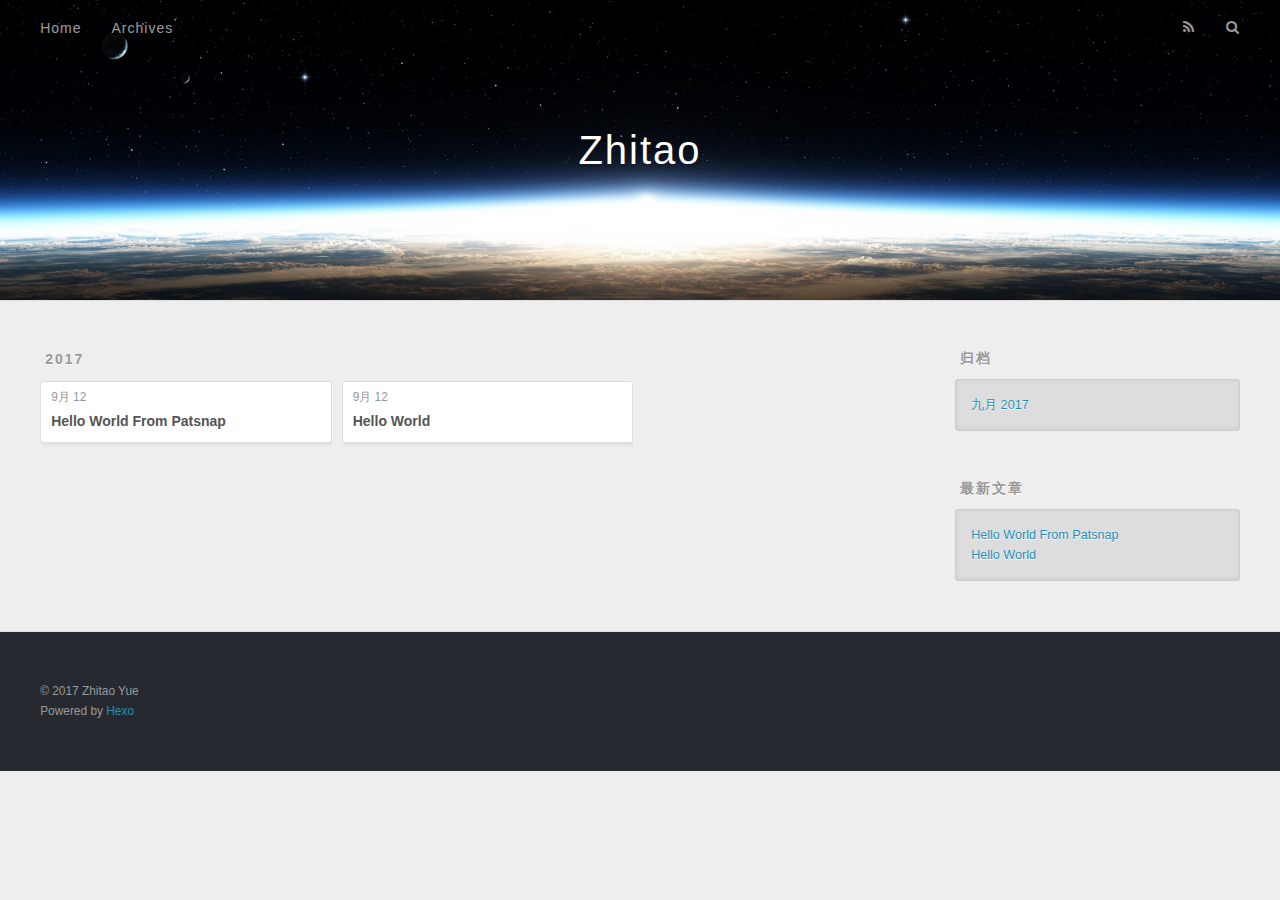
==== archives/index.html @ f69143ec "Site updated: 2017-09-12 13:44:12" ====
<!DOCTYPE html>
<html>
<head>
  <meta charset="utf-8">
  
  <title>归档 | Zhitao</title>
  <meta name="viewport" content="width=device-width, initial-scale=1, maximum-scale=1">
  <meta property="og:type" content="website">
<meta property="og:title" content="Zhitao">
<meta property="og:url" content="http://zhitao.science/archives/index.html">
<meta property="og:site_name" content="Zhitao">
<meta property="og:locale" content="zh-CN">
<meta name="twitter:card" content="summary">
<meta name="twitter:title" content="Zhitao">
  
    <link rel="alternate" href="/atom.xml" title="Zhitao" type="application/atom+xml">
  
  
    <link rel="icon" href="/favicon.png">
  
  
    <link href="//fonts.googleapis.com/css?family=Source+Code+Pro" rel="stylesheet" type="text/css">
  
  <link rel="stylesheet" href="/css/style.css">
  

</head>

<body>
  <div id="container">
    <div id="wrap">
      <header id="header">
  <div id="banner"></div>
  <div id="header-outer" class="outer">
    <div id="header-title" class="inner">
      <h1 id="logo-wrap">
        <a href="/" id="logo">Zhitao</a>
      </h1>
      
    </div>
    <div id="header-inner" class="inner">
      <nav id="main-nav">
        <a id="main-nav-toggle" class="nav-icon"></a>
        
          <a class="main-nav-link" href="/">Home</a>
        
          <a class="main-nav-link" href="/archives">Archives</a>
        
      </nav>
      <nav id="sub-nav">
        
          <a id="nav-rss-link" class="nav-icon" href="/atom.xml" title="RSS Feed"></a>
        
        <a id="nav-search-btn" class="nav-icon" title="搜索"></a>
      </nav>
      <div id="search-form-wrap">
        <form action="//google.com/search" method="get" accept-charset="UTF-8" class="search-form"><input type="search" name="q" class="search-form-input" placeholder="Search"><button type="submit" class="search-form-submit">&#xF002;</button><input type="hidden" name="sitesearch" value="http://zhitao.science"></form>
      </div>
    </div>
  </div>
</header>
      <div class="outer">
        <section id="main">
  
  
    
    
      
      
      <section class="archives-wrap">
        <div class="archive-year-wrap">
          <a href="/archives/2017" class="archive-year">2017</a>
        </div>
        <div class="archives">
    
    <article class="archive-article archive-type-post">
  <div class="archive-article-inner">
    <header class="archive-article-header">
      <a href="/2017/09/12/Hello-World-From-Patsnap/" class="archive-article-date">
  <time datetime="2017-09-12T05:17:01.000Z" itemprop="datePublished">9月 12</time>
</a>
      
  
    <h1 itemprop="name">
      <a class="archive-article-title" href="/2017/09/12/Hello-World-From-Patsnap/">Hello World From Patsnap</a>
    </h1>
  

    </header>
  </div>
</article>
  
    
    
    <article class="archive-article archive-type-post">
  <div class="archive-article-inner">
    <header class="archive-article-header">
      <a href="/2017/09/12/hello-world/" class="archive-article-date">
  <time datetime="2017-09-12T05:11:35.000Z" itemprop="datePublished">9月 12</time>
</a>
      
  
    <h1 itemprop="name">
      <a class="archive-article-title" href="/2017/09/12/hello-world/">Hello World</a>
    </h1>
  

    </header>
  </div>
</article>
  
  
    </div></section>
  

</section>
        
          <aside id="sidebar">
  
    

  
    

  
    
  
    
  <div class="widget-wrap">
    <h3 class="widget-title">归档</h3>
    <div class="widget">
      <ul class="archive-list"><li class="archive-list-item"><a class="archive-list-link" href="/archives/2017/09/">九月 2017</a></li></ul>
    </div>
  </div>


  
    
  <div class="widget-wrap">
    <h3 class="widget-title">最新文章</h3>
    <div class="widget">
      <ul>
        
          <li>
            <a href="/2017/09/12/Hello-World-From-Patsnap/">Hello World From Patsnap</a>
          </li>
        
          <li>
            <a href="/2017/09/12/hello-world/">Hello World</a>
          </li>
        
      </ul>
    </div>
  </div>

  
</aside>
        
      </div>
      <footer id="footer">
  
  <div class="outer">
    <div id="footer-info" class="inner">
      &copy; 2017 Zhitao Yue<br>
      Powered by <a href="http://hexo.io/" target="_blank">Hexo</a>
    </div>
  </div>
</footer>
    </div>
    <nav id="mobile-nav">
  
    <a href="/" class="mobile-nav-link">Home</a>
  
    <a href="/archives" class="mobile-nav-link">Archives</a>
  
</nav>
    

<script src="//ajax.googleapis.com/ajax/libs/jquery/2.0.3/jquery.min.js"></script>


  <link rel="stylesheet" href="/fancybox/jquery.fancybox.css">
  <script src="/fancybox/jquery.fancybox.pack.js"></script>


<script src="/js/script.js"></script>

  </div>
</body>
</html>
---- css/style.css ----
body {
  width: 100%;
}
body:before,
body:after {
  content: "";
  display: table;
}
body:after {
  clear: both;
}
html,
body,
div,
span,
applet,
object,
iframe,
h1,
h2,
h3,
h4,
h5,
h6,
p,
blockquote,
pre,
a,
abbr,
acronym,
address,
big,
cite,
code,
del,
dfn,
em,
img,
ins,
kbd,
q,
s,
samp,
small,
strike,
strong,
sub,
sup,
tt,
var,
dl,
dt,
dd,
ol,
ul,
li,
fieldset,
form,
label,
legend,
table,
caption,
tbody,
tfoot,
thead,
tr,
th,
td {
  margin: 0;
  padding: 0;
  border: 0;
  outline: 0;
  font-weight: inherit;
  font-style: inherit;
  font-family: inherit;
  font-size: 100%;
  vertical-align: baseline;
}
body {
  line-height: 1;
  color: #000;
  background: #fff;
}
ol,
ul {
  list-style: none;
}
table {
  border-collapse: separate;
  border-spacing: 0;
  vertical-align: middle;
}
caption,
th,
td {
  text-align: left;
  font-weight: normal;
  vertical-align: middle;
}
a img {
  border: none;
}
input,
button {
  margin: 0;
  padding: 0;
}
input::-moz-focus-inner,
button::-moz-focus-inner {
  border: 0;
  padding: 0;
}
@font-face {
  font-family: FontAwesome;
  font-style: normal;
  font-weight: normal;
  src: url("fonts/fontawesome-webfont.eot?v=#4.0.3");
  src: url("fonts/fontawesome-webfont.eot?#iefix&v=#4.0.3") format("embedded-opentype"), url("fonts/fontawesome-webfont.woff?v=#4.0.3") format("woff"), url("fonts/fontawesome-webfont.ttf?v=#4.0.3") format("truetype"), url("fonts/fontawesome-webfont.svg#fontawesomeregular?v=#4.0.3") format("svg");
}
html,
body,
#container {
  height: 100%;
}
body {
  background: #eee;
  font: 14px "Helvetica Neue", Helvetica, Arial, sans-serif;
  -webkit-text-size-adjust: 100%;
}
.outer {
  max-width: 1220px;
  margin: 0 auto;
  padding: 0 20px;
}
.outer:before,
.outer:after {
  content: "";
  display: table;
}
.outer:after {
  clear: both;
}
.inner {
  display: inline;
  float: left;
  width: 98.33333333333333%;
  margin: 0 0.833333333333333%;
}
.left,
.alignleft {
  float: left;
}
.right,
.alignright {
  float: right;
}
.clear {
  clear: both;
}
#container {
  position: relative;
}
.mobile-nav-on {
  overflow: hidden;
}
#wrap {
  height: 100%;
  width: 100%;
  position: absolute;
  top: 0;
  left: 0;
  -webkit-transition: 0.2s ease-out;
  -moz-transition: 0.2s ease-out;
  -ms-transition: 0.2s ease-out;
  transition: 0.2s ease-out;
  z-index: 1;
  background: #eee;
}
.mobile-nav-on #wrap {
  left: 280px;
}
@media screen and (min-width: 768px) {
  #main {
    display: inline;
    float: left;
    width: 73.33333333333333%;
    margin: 0 0.833333333333333%;
  }
}
.article-date,
.article-category-link,
.archive-year,
.widget-title {
  text-decoration: none;
  text-transform: uppercase;
  letter-spacing: 2px;
  color: #999;
  margin-bottom: 1em;
  margin-left: 5px;
  line-height: 1em;
  text-shadow: 0 1px #fff;
  font-weight: bold;
}
.article-inner,
.archive-article-inner {
  background: #fff;
  -webkit-box-shadow: 1px 2px 3px #ddd;
  box-shadow: 1px 2px 3px #ddd;
  border: 1px solid #ddd;
  border-radius: 3px;
}
.article-entry h1,
.widget h1 {
  font-size: 2em;
}
.article-entry h2,
.widget h2 {
  font-size: 1.5em;
}
.article-entry h3,
.widget h3 {
  font-size: 1.3em;
}
.article-entry h4,
.widget h4 {
  font-size: 1.2em;
}
.article-entry h5,
.widget h5 {
  font-size: 1em;
}
.article-entry h6,
.widget h6 {
  font-size: 1em;
  color: #999;
}
.article-entry hr,
.widget hr {
  border: 1px dashed #ddd;
}
.article-entry strong,
.widget strong {
  font-weight: bold;
}
.article-entry em,
.widget em,
.article-entry cite,
.widget cite {
  font-style: italic;
}
.article-entry sup,
.widget sup,
.article-entry sub,
.widget sub {
  font-size: 0.75em;
  line-height: 0;
  position: relative;
  vertical-align: baseline;
}
.article-entry sup,
.widget sup {
  top: -0.5em;
}
.article-entry sub,
.widget sub {
  bottom: -0.2em;
}
.article-entry small,
.widget small {
  font-size: 0.85em;
}
.article-entry acronym,
.widget acronym,
.article-entry abbr,
.widget abbr {
  border-bottom: 1px dotted;
}
.article-entry ul,
.widget ul,
.article-entry ol,
.widget ol,
.article-entry dl,
.widget dl {
  margin: 0 20px;
  line-height: 1.6em;
}
.article-entry ul ul,
.widget ul ul,
.article-entry ol ul,
.widget ol ul,
.article-entry ul ol,
.widget ul ol,
.article-entry ol ol,
.widget ol ol {
  margin-top: 0;
  margin-bottom: 0;
}
.article-entry ul,
.widget ul {
  list-style: disc;
}
.article-entry ol,
.widget ol {
  list-style: decimal;
}
.article-entry dt,
.widget dt {
  font-weight: bold;
}
#header {
  height: 300px;
  position: relative;
  border-bottom: 1px solid #ddd;
}
#header:before,
#header:after {
  content: "";
  position: absolute;
  left: 0;
  right: 0;
  height: 40px;
}
#header:before {
  top: 0;
  background: -webkit-linear-gradient(rgba(0,0,0,0.2), transparent);
  background: -moz-linear-gradient(rgba(0,0,0,0.2), transparent);
  background: -ms-linear-gradient(rgba(0,0,0,0.2), transparent);
  background: linear-gradient(rgba(0,0,0,0.2), transparent);
}
#header:after {
  bottom: 0;
  background: -webkit-linear-gradient(transparent, rgba(0,0,0,0.2));
  background: -moz-linear-gradient(transparent, rgba(0,0,0,0.2));
  background: -ms-linear-gradient(transparent, rgba(0,0,0,0.2));
  background: linear-gradient(transparent, rgba(0,0,0,0.2));
}
#header-outer {
  height: 100%;
  position: relative;
}
#header-inner {
  position: relative;
  overflow: hidden;
}
#banner {
  position: absolute;
  top: 0;
  left: 0;
  width: 100%;
  height: 100%;
  background: url("images/banner.jpg") center #000;
  -webkit-background-size: cover;
  -moz-background-size: cover;
  background-size: cover;
  z-index: -1;
}
#header-title {
  text-align: center;
  height: 40px;
  position: absolute;
  top: 50%;
  left: 0;
  margin-top: -20px;
}
#logo,
#subtitle {
  text-decoration: none;
  color: #fff;
  font-weight: 300;
  text-shadow: 0 1px 4px rgba(0,0,0,0.3);
}
#logo {
  font-size: 40px;
  line-height: 40px;
  letter-spacing: 2px;
}
#subtitle {
  font-size: 16px;
  line-height: 16px;
  letter-spacing: 1px;
}
#subtitle-wrap {
  margin-top: 16px;
}
#main-nav {
  float: left;
  margin-left: -15px;
}
.nav-icon,
.main-nav-link {
  float: left;
  color: #fff;
  opacity: 0.6;
  text-decoration: none;
  text-shadow: 0 1px rgba(0,0,0,0.2);
  -webkit-transition: opacity 0.2s;
  -moz-transition: opacity 0.2s;
  -ms-transition: opacity 0.2s;
  transition: opacity 0.2s;
  display: block;
  padding: 20px 15px;
}
.nav-icon:hover,
.main-nav-link:hover {
  opacity: 1;
}
.nav-icon {
  font-family: FontAwesome;
  text-align: center;
  font-size: 14px;
  width: 14px;
  height: 14px;
  padding: 20px 15px;
  position: relative;
  cursor: pointer;
}
.main-nav-link {
  font-weight: 300;
  letter-spacing: 1px;
}
@media screen and (max-width: 479px) {
  .main-nav-link {
    display: none;
  }
}
#main-nav-toggle {
  display: none;
}
#main-nav-toggle:before {
  content: "\f0c9";
}
@media screen and (max-width: 479px) {
  #main-nav-toggle {
    display: block;
  }
}
#sub-nav {
  float: right;
  margin-right: -15px;
}
#nav-rss-link:before {
  content: "\f09e";
}
#nav-search-btn:before {
  content: "\f002";
}
#search-form-wrap {
  position: absolute;
  top: 15px;
  width: 150px;
  height: 30px;
  right: -150px;
  opacity: 0;
  -webkit-transition: 0.2s ease-out;
  -moz-transition: 0.2s ease-out;
  -ms-transition: 0.2s ease-out;
  transition: 0.2s ease-out;
}
#search-form-wrap.on {
  opacity: 1;
  right: 0;
}
@media screen and (max-width: 479px) {
  #search-form-wrap {
    width: 100%;
    right: -100%;
  }
}
.search-form {
  position: absolute;
  top: 0;
  left: 0;
  right: 0;
  background: #fff;
  padding: 5px 15px;
  border-radius: 15px;
  -webkit-box-shadow: 0 0 10px rgba(0,0,0,0.3);
  box-shadow: 0 0 10px rgba(0,0,0,0.3);
}
.search-form-input {
  border: none;
  background: none;
  color: #555;
  width: 100%;
  font: 13px "Helvetica Neue", Helvetica, Arial, sans-serif;
  outline: none;
}
.search-form-input::-webkit-search-results-decoration,
.search-form-input::-webkit-search-cancel-button {
  -webkit-appearance: none;
}
.search-form-submit {
  position: absolute;
  top: 50%;
  right: 10px;
  margin-top: -7px;
  font: 13px FontAwesome;
  border: none;
  background: none;
  color: #bbb;
  cursor: pointer;
}
.search-form-submit:hover,
.search-form-submit:focus {
  color: #777;
}
.article {
  margin: 50px 0;
}
.article-inner {
  overflow: hidden;
}
.article-meta:before,
.article-meta:after {
  content: "";
  display: table;
}
.article-meta:after {
  clear: both;
}
.article-date {
  float: left;
}
.article-category {
  float: left;
  line-height: 1em;
  color: #ccc;
  text-shadow: 0 1px #fff;
  margin-left: 8px;
}
.article-category:before {
  content: "\2022";
}
.article-category-link {
  margin: 0 12px 1em;
}
.article-header {
  padding: 20px 20px 0;
}
.article-title {
  text-decoration: none;
  font-size: 2em;
  font-weight: bold;
  color: #555;
  line-height: 1.1em;
  -webkit-transition: color 0.2s;
  -moz-transition: color 0.2s;
  -ms-transition: color 0.2s;
  transition: color 0.2s;
}
a.article-title:hover {
  color: #258fb8;
}
.article-entry {
  color: #555;
  padding: 0 20px;
}
.article-entry:before,
.article-entry:after {
  content: "";
  display: table;
}
.article-entry:after {
  clear: both;
}
.article-entry p,
.article-entry table {
  line-height: 1.6em;
  margin: 1.6em 0;
}
.article-entry h1,
.article-entry h2,
.article-entry h3,
.article-entry h4,
.article-entry h5,
.article-entry h6 {
  font-weight: bold;
}
.article-entry h1,
.article-entry h2,
.article-entry h3,
.article-entry h4,
.article-entry h5,
.article-entry h6 {
  line-height: 1.1em;
  margin: 1.1em 0;
}
.article-entry a {
  color: #258fb8;
  text-decoration: none;
}
.article-entry a:hover {
  text-decoration: underline;
}
.article-entry ul,
.article-entry ol,
.article-entry dl {
  margin-top: 1.6em;
  margin-bottom: 1.6em;
}
.article-entry img,
.article-entry video {
  max-width: 100%;
  height: auto;
  display: block;
  margin: auto;
}
.article-entry iframe {
  border: none;
}
.article-entry table {
  width: 100%;
  border-collapse: collapse;
  border-spacing: 0;
}
.article-entry th {
  font-weight: bold;
  border-bottom: 3px solid #ddd;
  padding-bottom: 0.5em;
}
.article-entry td {
  border-bottom: 1px solid #ddd;
  padding: 10px 0;
}
.article-entry blockquote {
  font-family: Georgia, "Times New Roman", serif;
  font-size: 1.4em;
  margin: 1.6em 20px;
  text-align: center;
}
.article-entry blockquote footer {
  font-size: 14px;
  margin: 1.6em 0;
  font-family: "Helvetica Neue", Helvetica, Arial, sans-serif;
}
.article-entry blockquote footer cite:before {
  content: "—";
  padding: 0 0.5em;
}
.article-entry .pullquote {
  text-align: left;
  width: 45%;
  margin: 0;
}
.article-entry .pullquote.left {
  margin-left: 0.5em;
  margin-right: 1em;
}
.article-entry .pullquote.right {
  margin-right: 0.5em;
  margin-left: 1em;
}
.article-entry .caption {
  color: #999;
  display: block;
  font-size: 0.9em;
  margin-top: 0.5em;
  position: relative;
  text-align: center;
}
.article-entry .video-container {
  position: relative;
  padding-top: 56.25%;
  height: 0;
  overflow: hidden;
}
.article-entry .video-container iframe,
.article-entry .video-container object,
.article-entry .video-container embed {
  position: absolute;
  top: 0;
  left: 0;
  width: 100%;
  height: 100%;
  margin-top: 0;
}
.article-more-link a {
  display: inline-block;
  line-height: 1em;
  padding: 6px 15px;
  border-radius: 15px;
  background: #eee;
  color: #999;
  text-shadow: 0 1px #fff;
  text-decoration: none;
}
.article-more-link a:hover {
  background: #258fb8;
  color: #fff;
  text-decoration: none;
  text-shadow: 0 1px #1e7293;
}
.article-footer {
  font-size: 0.85em;
  line-height: 1.6em;
  border-top: 1px solid #ddd;
  padding-top: 1.6em;
  margin: 0 20px 20px;
}
.article-footer:before,
.article-footer:after {
  content: "";
  display: table;
}
.article-footer:after {
  clear: both;
}
.article-footer a {
  color: #999;
  text-decoration: none;
}
.article-footer a:hover {
  color: #555;
}
.article-tag-list-item {
  float: left;
  margin-right: 10px;
}
.article-tag-list-link:before {
  content: "#";
}
.article-comment-link {
  float: right;
}
.article-comment-link:before {
  content: "\f075";
  font-family: FontAwesome;
  padding-right: 8px;
}
.article-share-link {
  cursor: pointer;
  float: right;
  margin-left: 20px;
}
.article-share-link:before {
  content: "\f064";
  font-family: FontAwesome;
  padding-right: 6px;
}
#article-nav {
  position: relative;
}
#article-nav:before,
#article-nav:after {
  content: "";
  display: table;
}
#article-nav:after {
  clear: both;
}
@media screen and (min-width: 768px) {
  #article-nav {
    margin: 50px 0;
  }
  #article-nav:before {
    width: 8px;
    height: 8px;
    position: absolute;
    top: 50%;
    left: 50%;
    margin-top: -4px;
    margin-left: -4px;
    content: "";
    border-radius: 50%;
    background: #ddd;
    -webkit-box-shadow: 0 1px 2px #fff;
    box-shadow: 0 1px 2px #fff;
  }
}
.article-nav-link-wrap {
  text-decoration: none;
  text-shadow: 0 1px #fff;
  color: #999;
  -webkit-box-sizing: border-box;
  -moz-box-sizing: border-box;
  box-sizing: border-box;
  margin-top: 50px;
  text-align: center;
  display: block;
}
.article-nav-link-wrap:hover {
  color: #555;
}
@media screen and (min-width: 768px) {
  .article-nav-link-wrap {
    width: 50%;
    margin-top: 0;
  }
}
@media screen and (min-width: 768px) {
  #article-nav-newer {
    float: left;
    text-align: right;
    padding-right: 20px;
  }
}
@media screen and (min-width: 768px) {
  #article-nav-older {
    float: right;
    text-align: left;
    padding-left: 20px;
  }
}
.article-nav-caption {
  text-transform: uppercase;
  letter-spacing: 2px;
  color: #ddd;
  line-height: 1em;
  font-weight: bold;
}
#article-nav-newer .article-nav-caption {
  margin-right: -2px;
}
.article-nav-title {
  font-size: 0.85em;
  line-height: 1.6em;
  margin-top: 0.5em;
}
.article-share-box {
  position: absolute;
  display: none;
  background: #fff;
  -webkit-box-shadow: 1px 2px 10px rgba(0,0,0,0.2);
  box-shadow: 1px 2px 10px rgba(0,0,0,0.2);
  border-radius: 3px;
  margin-left: -145px;
  overflow: hidden;
  z-index: 1;
}
.article-share-box.on {
  display: block;
}
.article-share-input {
  width: 100%;
  background: none;
  -webkit-box-sizing: border-box;
  -moz-box-sizing: border-box;
  box-sizing: border-box;
  font: 14px "Helvetica Neue", Helvetica, Arial, sans-serif;
  padding: 0 15px;
  color: #555;
  outline: none;
  border: 1px solid #ddd;
  border-radius: 3px 3px 0 0;
  height: 36px;
  line-height: 36px;
}
.article-share-links {
  background: #eee;
}
.article-share-links:before,
.article-share-links:after {
  content: "";
  display: table;
}
.article-share-links:after {
  clear: both;
}
.article-share-twitter,
.article-share-facebook,
.article-share-pinterest,
.article-share-google {
  width: 50px;
  height: 36px;
  display: block;
  float: left;
  position: relative;
  color: #999;
  text-shadow: 0 1px #fff;
}
.article-share-twitter:before,
.article-share-facebook:before,
.article-share-pinterest:before,
.article-share-google:before {
  font-size: 20px;
  font-family: FontAwesome;
  width: 20px;
  height: 20px;
  position: absolute;
  top: 50%;
  left: 50%;
  margin-top: -10px;
  margin-left: -10px;
  text-align: center;
}
.article-share-twitter:hover,
.article-share-facebook:hover,
.article-share-pinterest:hover,
.article-share-google:hover {
  color: #fff;
}
.article-share-twitter:before {
  content: "\f099";
}
.article-share-twitter:hover {
  background: #00aced;
  text-shadow: 0 1px #008abe;
}
.article-share-facebook:before {
  content: "\f09a";
}
.article-share-facebook:hover {
  background: #3b5998;
  text-shadow: 0 1px #2f477a;
}
.article-share-pinterest:before {
  content: "\f0d2";
}
.article-share-pinterest:hover {
  background: #cb2027;
  text-shadow: 0 1px #a21a1f;
}
.article-share-google:before {
  content: "\f0d5";
}
.article-share-google:hover {
  background: #dd4b39;
  text-shadow: 0 1px #be3221;
}
.article-gallery {
  background: #000;
  position: relative;
}
.article-gallery-photos {
  position: relative;
  overflow: hidden;
}
.article-gallery-img {
  display: none;
  max-width: 100%;
}
.article-gallery-img:first-child {
  display: block;
}
.article-gallery-img.loaded {
  position: absolute;
  display: block;
}
.article-gallery-img img {
  display: block;
  max-width: 100%;
  margin: 0 auto;
}
#comments {
  background: #fff;
  -webkit-box-shadow: 1px 2px 3px #ddd;
  box-shadow: 1px 2px 3px #ddd;
  padding: 20px;
  border: 1px solid #ddd;
  border-radius: 3px;
  margin: 50px 0;
}
#comments a {
  color: #258fb8;
}
.archives-wrap {
  margin: 50px 0;
}
.archives:before,
.archives:after {
  content: "";
  display: table;
}
.archives:after {
  clear: both;
}
.archive-year-wrap {
  margin-bottom: 1em;
}
.archives {
  -webkit-column-gap: 10px;
  -moz-column-gap: 10px;
  column-gap: 10px;
}
@media screen and (min-width: 480px) and (max-width: 767px) {
  .archives {
    -webkit-column-count: 2;
    -moz-column-count: 2;
    column-count: 2;
  }
}
@media screen and (min-width: 768px) {
  .archives {
    -webkit-column-count: 3;
    -moz-column-count: 3;
    column-count: 3;
  }
}
.archive-article {
  -webkit-column-break-inside: avoid;
  page-break-inside: avoid;
  overflow: hidden;
  break-inside: avoid-column;
}
.archive-article-inner {
  padding: 10px;
  margin-bottom: 15px;
}
.archive-article-title {
  text-decoration: none;
  font-weight: bold;
  color: #555;
  -webkit-transition: color 0.2s;
  -moz-transition: color 0.2s;
  -ms-transition: color 0.2s;
  transition: color 0.2s;
  line-height: 1.6em;
}
.archive-article-title:hover {
  color: #258fb8;
}
.archive-article-footer {
  margin-top: 1em;
}
.archive-article-date {
  color: #999;
  text-decoration: none;
  font-size: 0.85em;
  line-height: 1em;
  margin-bottom: 0.5em;
  display: block;
}
#page-nav {
  margin: 50px auto;
  background: #fff;
  -webkit-box-shadow: 1px 2px 3px #ddd;
  box-shadow: 1px 2px 3px #ddd;
  border: 1px solid #ddd;
  border-radius: 3px;
  text-align: center;
  color: #999;
  overflow: hidden;
}
#page-nav:before,
#page-nav:after {
  content: "";
  display: table;
}
#page-nav:after {
  clear: both;
}
#page-nav a,
#page-nav span {
  padding: 10px 20px;
  line-height: 1;
  height: 2ex;
}
#page-nav a {
  color: #999;
  text-decoration: none;
}
#page-nav a:hover {
  background: #999;
  color: #fff;
}
#page-nav .prev {
  float: left;
}
#page-nav .next {
  float: right;
}
#page-nav .page-number {
  display: inline-block;
}
@media screen and (max-width: 479px) {
  #page-nav .page-number {
    display: none;
  }
}
#page-nav .current {
  color: #555;
  font-weight: bold;
}
#page-nav .space {
  color: #ddd;
}
#footer {
  background: #262a30;
  padding: 50px 0;
  border-top: 1px solid #ddd;
  color: #999;
}
#footer a {
  color: #258fb8;
  text-decoration: none;
}
#footer a:hover {
  text-decoration: underline;
}
#footer-info {
  line-height: 1.6em;
  font-size: 0.85em;
}
.article-entry pre,
.article-entry .highlight {
  background: #2d2d2d;
  margin: 0 -20px;
  padding: 15px 20px;
  border-style: solid;
  border-color: #ddd;
  border-width: 1px 0;
  overflow: auto;
  color: #ccc;
  line-height: 22.400000000000002px;
}
.article-entry .highlight .gutter pre,
.article-entry .gist .gist-file .gist-data .line-numbers {
  color: #666;
  font-size: 0.85em;
}
.article-entry pre,
.article-entry code {
  font-family: "Source Code Pro", Consolas, Monaco, Menlo, Consolas, monospace;
}
.article-entry code {
  background: #eee;
  text-shadow: 0 1px #fff;
  padding: 0 0.3em;
}
.article-entry pre code {
  background: none;
  text-shadow: none;
  padding: 0;
}
.article-entry .highlight pre {
  border: none;
  margin: 0;
  padding: 0;
}
.article-entry .highlight table {
  margin: 0;
  width: auto;
}
.article-entry .highlight td {
  border: none;
  padding: 0;
}
.article-entry .highlight figcaption {
  font-size: 0.85em;
  color: #999;
  line-height: 1em;
  margin-bottom: 1em;
}
.article-entry .highlight figcaption:before,
.article-entry .highlight figcaption:after {
  content: "";
  display: table;
}
.article-entry .highlight figcaption:after {
  clear: both;
}
.article-entry .highlight figcaption a {
  float: right;
}
.article-entry .highlight .gutter pre {
  text-align: right;
  padding-right: 20px;
}
.article-entry .highlight .line {
  height: 22.400000000000002px;
}
.article-entry .highlight .line.marked {
  background: #515151;
}
.article-entry .gist {
  margin: 0 -20px;
  border-style: solid;
  border-color: #ddd;
  border-width: 1px 0;
  background: #2d2d2d;
  padding: 15px 20px 15px 0;
}
.article-entry .gist .gist-file {
  border: none;
  font-family: "Source Code Pro", Consolas, Monaco, Menlo, Consolas, monospace;
  margin: 0;
}
.article-entry .gist .gist-file .gist-data {
  background: none;
  border: none;
}
.article-entry .gist .gist-file .gist-data .line-numbers {
  background: none;
  border: none;
  padding: 0 20px 0 0;
}
.article-entry .gist .gist-file .gist-data .line-data {
  padding: 0 !important;
}
.article-entry .gist .gist-file .highlight {
  margin: 0;
  padding: 0;
  border: none;
}
.article-entry .gist .gist-file .gist-meta {
  background: #2d2d2d;
  color: #999;
  font: 0.85em "Helvetica Neue", Helvetica, Arial, sans-serif;
  text-shadow: 0 0;
  padding: 0;
  margin-top: 1em;
  margin-left: 20px;
}
.article-entry .gist .gist-file .gist-meta a {
  color: #258fb8;
  font-weight: normal;
}
.article-entry .gist .gist-file .gist-meta a:hover {
  text-decoration: underline;
}
pre .comment,
pre .title {
  color: #999;
}
pre .variable,
pre .attribute,
pre .tag,
pre .regexp,
pre .ruby .constant,
pre .xml .tag .title,
pre .xml .pi,
pre .xml .doctype,
pre .html .doctype,
pre .css .id,
pre .css .class,
pre .css .pseudo {
  color: #f2777a;
}
pre .number,
pre .preprocessor,
pre .built_in,
pre .literal,
pre .params,
pre .constant {
  color: #f99157;
}
pre .class,
pre .ruby .class .title,
pre .css .rules .attribute {
  color: #9c9;
}
pre .string,
pre .value,
pre .inheritance,
pre .header,
pre .ruby .symbol,
pre .xml .cdata {
  color: #9c9;
}
pre .css .hexcolor {
  color: #6cc;
}
pre .function,
pre .python .decorator,
pre .python .title,
pre .ruby .function .title,
pre .ruby .title .keyword,
pre .perl .sub,
pre .javascript .title,
pre .coffeescript .title {
  color: #69c;
}
pre .keyword,
pre .javascript .function {
  color: #c9c;
}
@media screen and (max-width: 479px) {
  #mobile-nav {
    position: absolute;
    top: 0;
    left: 0;
    width: 280px;
    height: 100%;
    background: #191919;
    border-right: 1px solid #fff;
  }
}
@media screen and (max-width: 479px) {
  .mobile-nav-link {
    display: block;
    color: #999;
    text-decoration: none;
    padding: 15px 20px;
    font-weight: bold;
  }
  .mobile-nav-link:hover {
    color: #fff;
  }
}
@media screen and (min-width: 768px) {
  #sidebar {
    display: inline;
    float: left;
    width: 23.333333333333332%;
    margin: 0 0.833333333333333%;
  }
}
.widget-wrap {
  margin: 50px 0;
}
.widget {
  color: #777;
  text-shadow: 0 1px #fff;
  background: #ddd;
  -webkit-box-shadow: 0 -1px 4px #ccc inset;
  box-shadow: 0 -1px 4px #ccc inset;
  border: 1px solid #ccc;
  padding: 15px;
  border-radius: 3px;
}
.widget a {
  color: #258fb8;
  text-decoration: none;
}
.widget a:hover {
  text-decoration: underline;
}
.widget ul ul,
.widget ol ul,
.widget dl ul,
.widget ul ol,
.widget ol ol,
.widget dl ol,
.widget ul dl,
.widget ol dl,
.widget dl dl {
  margin-left: 15px;
  list-style: disc;
}
.widget {
  line-height: 1.6em;
  word-wrap: break-word;
  font-size: 0.9em;
}
.widget ul,
.widget ol {
  list-style: none;
  margin: 0;
}
.widget ul ul,
.widget ol ul,
.widget ul ol,
.widget ol ol {
  margin: 0 20px;
}
.widget ul ul,
.widget ol ul {
  list-style: disc;
}
.widget ul ol,
.widget ol ol {
  list-style: decimal;
}
.category-list-count,
.tag-list-count,
.archive-list-count {
  padding-left: 5px;
  color: #999;
  font-size: 0.85em;
}
.category-list-count:before,
.tag-list-count:before,
.archive-list-count:before {
  content: "(";
}
.category-list-count:after,
.tag-list-count:after,
.archive-list-count:after {
  content: ")";
}
.tagcloud a {
  margin-right: 5px;
  display: inline-block;
}
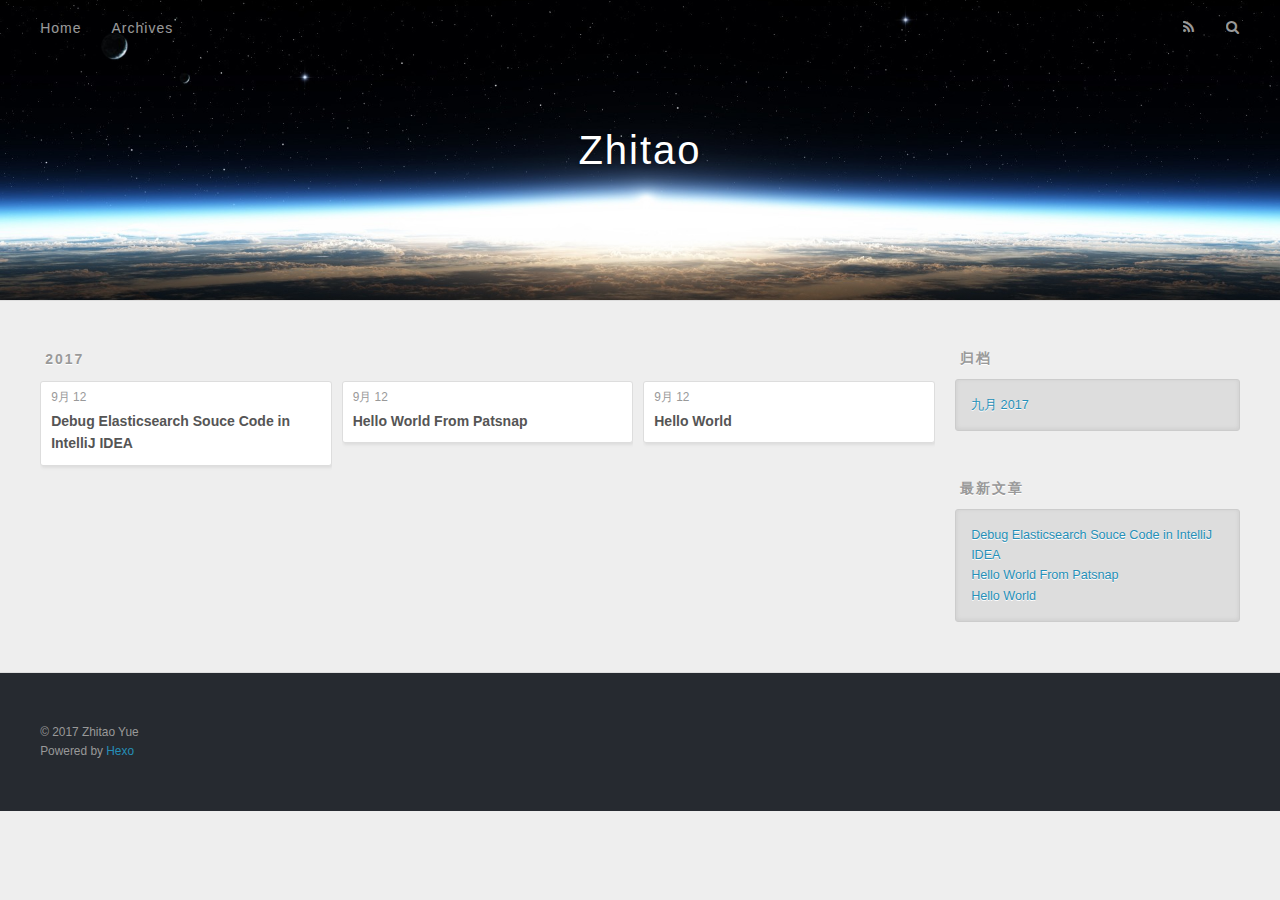
==== commit 2c5638a3: "Site updated: 2017-10-18 13:28:54" ====
--- a/archives/index.html
+++ b/archives/index.html
@@ -76,6 +76,25 @@
     <article class="archive-article archive-type-post">
   <div class="archive-article-inner">
     <header class="archive-article-header">
+      <a href="/2017/09/12/Elasticsearch-SourceCode-IDEA-1/" class="archive-article-date">
+  <time datetime="2017-09-12T08:35:47.000Z" itemprop="datePublished">9月 12</time>
+</a>
+      
+  
+    <h1 itemprop="name">
+      <a class="archive-article-title" href="/2017/09/12/Elasticsearch-SourceCode-IDEA-1/">Debug Elasticsearch Souce Code in IntelliJ IDEA</a>
+    </h1>
+  
+
+    </header>
+  </div>
+</article>
+  
+    
+    
+    <article class="archive-article archive-type-post">
+  <div class="archive-article-inner">
+    <header class="archive-article-header">
       <a href="/2017/09/12/Hello-World-From-Patsnap/" class="archive-article-date">
   <time datetime="2017-09-12T05:17:01.000Z" itemprop="datePublished">9月 12</time>
 </a>
@@ -142,6 +161,10 @@
       <ul>
         
           <li>
+            <a href="/2017/09/12/Elasticsearch-SourceCode-IDEA-1/">Debug Elasticsearch Souce Code in IntelliJ IDEA</a>
+          </li>
+        
+          <li>
             <a href="/2017/09/12/Hello-World-From-Patsnap/">Hello World From Patsnap</a>
           </li>
         
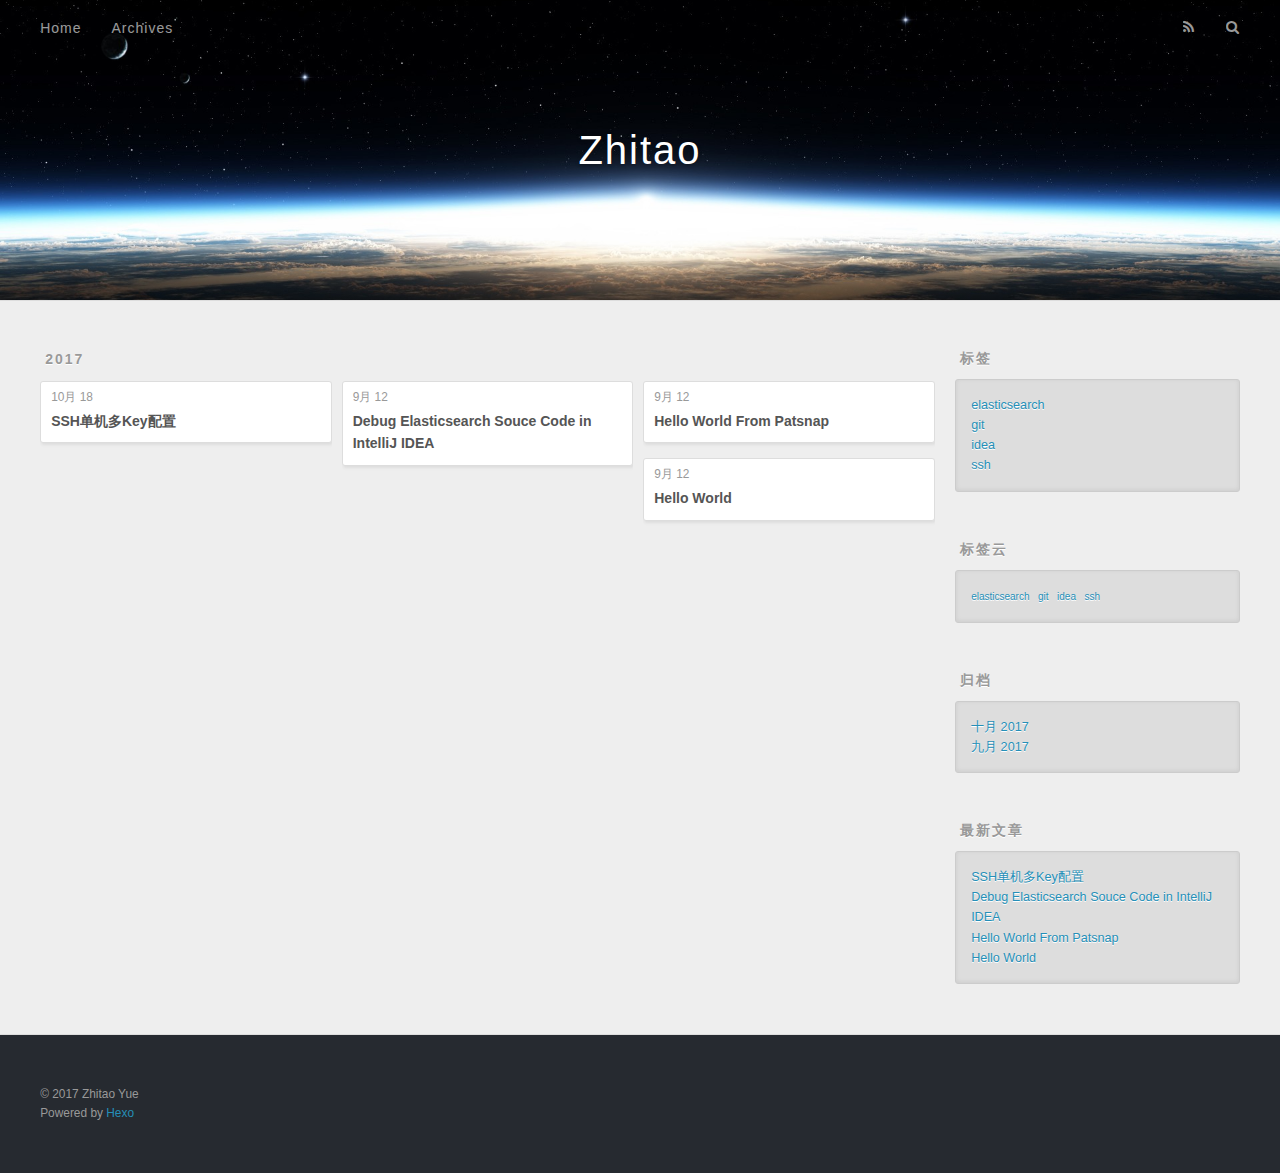
==== commit a4c0cf80: "Site updated: 2017-10-18 15:25:29" ====
--- a/archives/index.html
+++ b/archives/index.html
@@ -7,7 +7,7 @@
   <meta name="viewport" content="width=device-width, initial-scale=1, maximum-scale=1">
   <meta property="og:type" content="website">
 <meta property="og:title" content="Zhitao">
-<meta property="og:url" content="http://zhitao.science/archives/index.html">
+<meta property="og:url" content="http://yuezhitao.github.io/archives/index.html">
 <meta property="og:site_name" content="Zhitao">
 <meta property="og:locale" content="zh-CN">
 <meta name="twitter:card" content="summary">
@@ -54,7 +54,7 @@
         <a id="nav-search-btn" class="nav-icon" title="搜索"></a>
       </nav>
       <div id="search-form-wrap">
-        <form action="//google.com/search" method="get" accept-charset="UTF-8" class="search-form"><input type="search" name="q" class="search-form-input" placeholder="Search"><button type="submit" class="search-form-submit">&#xF002;</button><input type="hidden" name="sitesearch" value="http://zhitao.science"></form>
+        <form action="//google.com/search" method="get" accept-charset="UTF-8" class="search-form"><input type="search" name="q" class="search-form-input" placeholder="Search"><button type="submit" class="search-form-submit">&#xF002;</button><input type="hidden" name="sitesearch" value="http://yuezhitao.github.io"></form>
       </div>
     </div>
   </div>
@@ -76,6 +76,25 @@
     <article class="archive-article archive-type-post">
   <div class="archive-article-inner">
     <header class="archive-article-header">
+      <a href="/2017/10/18/SSH单机多Key配置/" class="archive-article-date">
+  <time datetime="2017-10-18T05:48:48.000Z" itemprop="datePublished">10月 18</time>
+</a>
+      
+  
+    <h1 itemprop="name">
+      <a class="archive-article-title" href="/2017/10/18/SSH单机多Key配置/">SSH单机多Key配置</a>
+    </h1>
+  
+
+    </header>
+  </div>
+</article>
+  
+    
+    
+    <article class="archive-article archive-type-post">
+  <div class="archive-article-inner">
+    <header class="archive-article-header">
       <a href="/2017/09/12/Elasticsearch-SourceCode-IDEA-1/" class="archive-article-date">
   <time datetime="2017-09-12T08:35:47.000Z" itemprop="datePublished">9月 12</time>
 </a>
@@ -140,15 +159,29 @@
 
   
     
-
-  
-    
+  <div class="widget-wrap">
+    <h3 class="widget-title">标签</h3>
+    <div class="widget">
+      <ul class="tag-list"><li class="tag-list-item"><a class="tag-list-link" href="/tags/elasticsearch/">elasticsearch</a></li><li class="tag-list-item"><a class="tag-list-link" href="/tags/git/">git</a></li><li class="tag-list-item"><a class="tag-list-link" href="/tags/idea/">idea</a></li><li class="tag-list-item"><a class="tag-list-link" href="/tags/ssh/">ssh</a></li></ul>
+    </div>
+  </div>
+
+
+  
+    
+  <div class="widget-wrap">
+    <h3 class="widget-title">标签云</h3>
+    <div class="widget tagcloud">
+      <a href="/tags/elasticsearch/" style="font-size: 10px;">elasticsearch</a> <a href="/tags/git/" style="font-size: 10px;">git</a> <a href="/tags/idea/" style="font-size: 10px;">idea</a> <a href="/tags/ssh/" style="font-size: 10px;">ssh</a>
+    </div>
+  </div>
+
   
     
   <div class="widget-wrap">
     <h3 class="widget-title">归档</h3>
     <div class="widget">
-      <ul class="archive-list"><li class="archive-list-item"><a class="archive-list-link" href="/archives/2017/09/">九月 2017</a></li></ul>
+      <ul class="archive-list"><li class="archive-list-item"><a class="archive-list-link" href="/archives/2017/10/">十月 2017</a></li><li class="archive-list-item"><a class="archive-list-link" href="/archives/2017/09/">九月 2017</a></li></ul>
     </div>
   </div>
 
@@ -159,6 +192,10 @@
     <h3 class="widget-title">最新文章</h3>
     <div class="widget">
       <ul>
+        
+          <li>
+            <a href="/2017/10/18/SSH单机多Key配置/">SSH单机多Key配置</a>
+          </li>
         
           <li>
             <a href="/2017/09/12/Elasticsearch-SourceCode-IDEA-1/">Debug Elasticsearch Souce Code in IntelliJ IDEA</a>
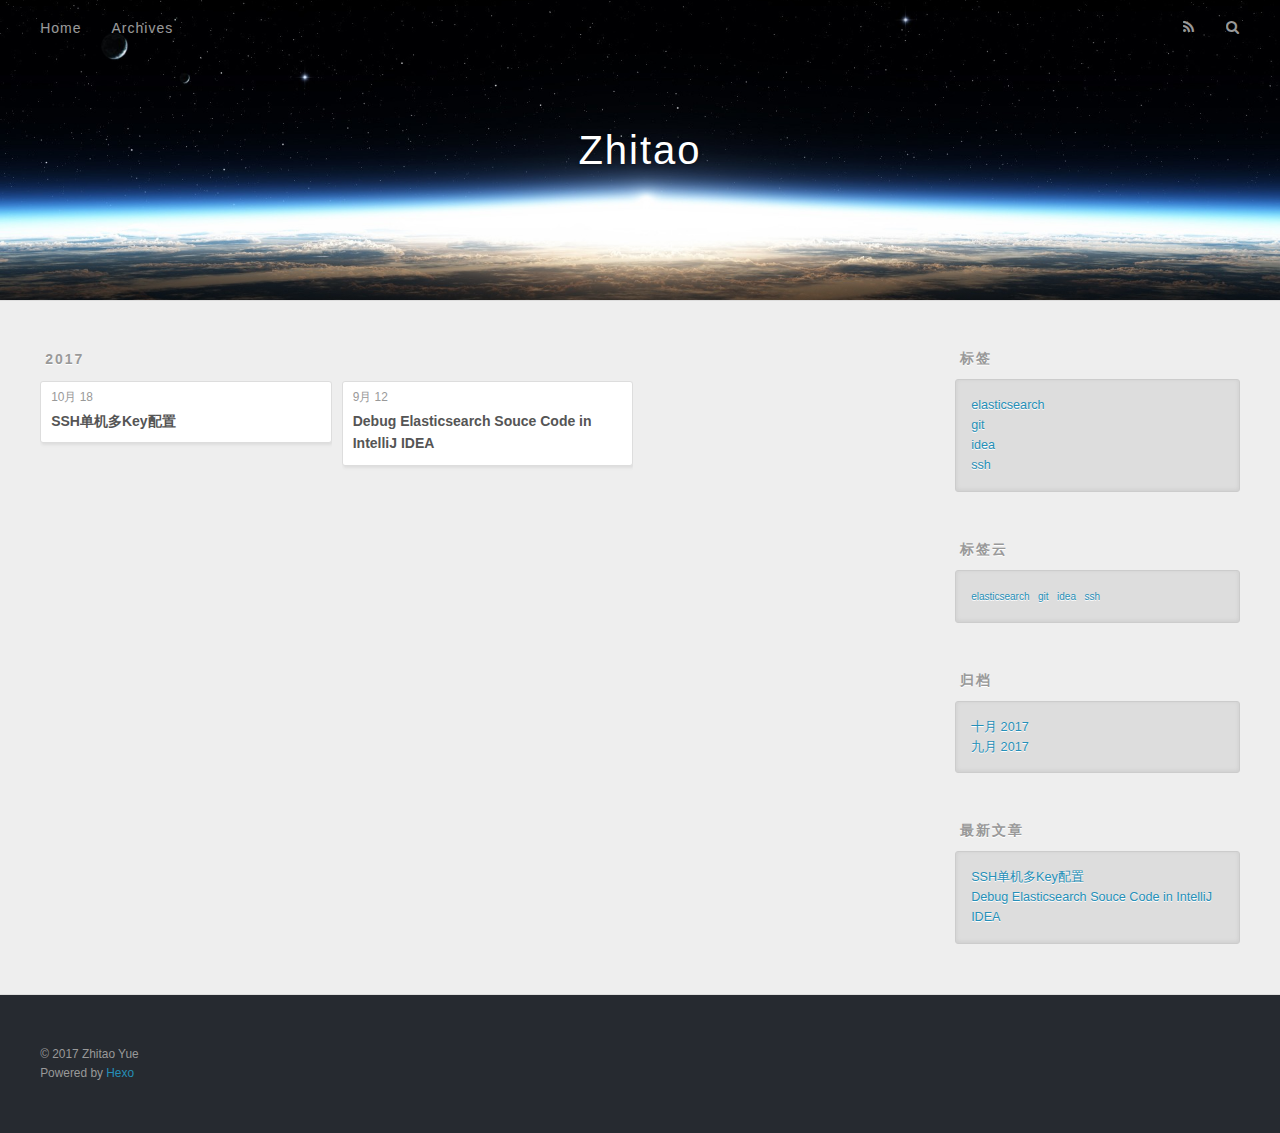
==== commit a0e9d5e5: "Site updated: 2017-10-18 15:52:38" ====
--- a/archives/index.html
+++ b/archives/index.html
@@ -109,44 +109,6 @@
   </div>
 </article>
   
-    
-    
-    <article class="archive-article archive-type-post">
-  <div class="archive-article-inner">
-    <header class="archive-article-header">
-      <a href="/2017/09/12/Hello-World-From-Patsnap/" class="archive-article-date">
-  <time datetime="2017-09-12T05:17:01.000Z" itemprop="datePublished">9月 12</time>
-</a>
-      
-  
-    <h1 itemprop="name">
-      <a class="archive-article-title" href="/2017/09/12/Hello-World-From-Patsnap/">Hello World From Patsnap</a>
-    </h1>
-  
-
-    </header>
-  </div>
-</article>
-  
-    
-    
-    <article class="archive-article archive-type-post">
-  <div class="archive-article-inner">
-    <header class="archive-article-header">
-      <a href="/2017/09/12/hello-world/" class="archive-article-date">
-  <time datetime="2017-09-12T05:11:35.000Z" itemprop="datePublished">9月 12</time>
-</a>
-      
-  
-    <h1 itemprop="name">
-      <a class="archive-article-title" href="/2017/09/12/hello-world/">Hello World</a>
-    </h1>
-  
-
-    </header>
-  </div>
-</article>
-  
   
     </div></section>
   
@@ -199,14 +161,6 @@
         
           <li>
             <a href="/2017/09/12/Elasticsearch-SourceCode-IDEA-1/">Debug Elasticsearch Souce Code in IntelliJ IDEA</a>
-          </li>
-        
-          <li>
-            <a href="/2017/09/12/Hello-World-From-Patsnap/">Hello World From Patsnap</a>
-          </li>
-        
-          <li>
-            <a href="/2017/09/12/hello-world/">Hello World</a>
           </li>
         
       </ul>
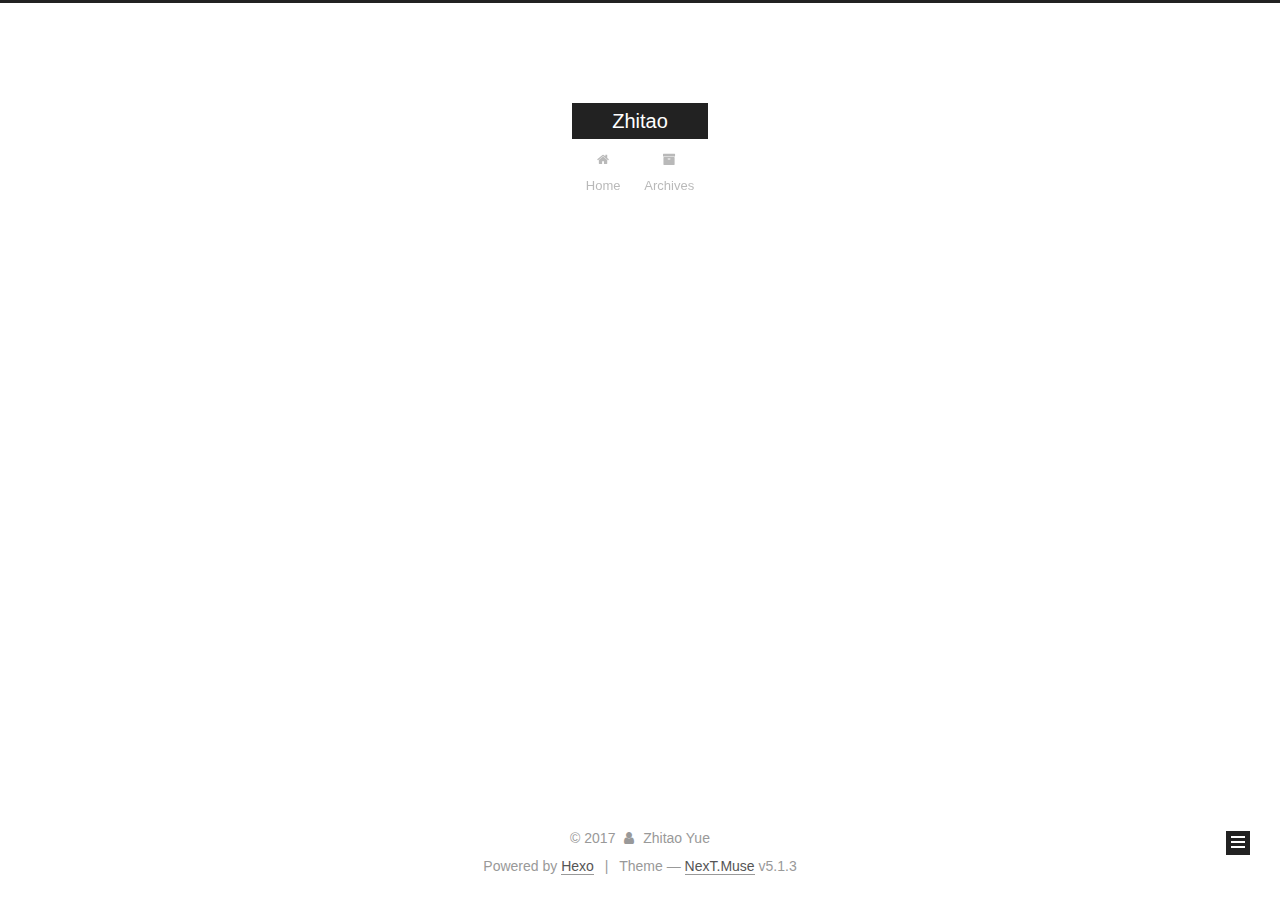
==== commit 5b62ad61: "Site updated: 2017-10-18 18:17:26" ====
--- a/archives/index.html
+++ b/archives/index.html
@@ -1,204 +1,582 @@
 <!DOCTYPE html>
-<html>
+
+
+
+  
+
+
+<html class="theme-next muse use-motion" lang="en">
 <head>
-  <meta charset="utf-8">
-  
-  <title>归档 | Zhitao</title>
-  <meta name="viewport" content="width=device-width, initial-scale=1, maximum-scale=1">
-  <meta property="og:type" content="website">
+  <meta charset="UTF-8"/>
+<meta http-equiv="X-UA-Compatible" content="IE=edge" />
+<meta name="viewport" content="width=device-width, initial-scale=1, maximum-scale=1"/>
+<meta name="theme-color" content="#222">
+
+
+
+
+
+
+
+
+
+<meta http-equiv="Cache-Control" content="no-transform" />
+<meta http-equiv="Cache-Control" content="no-siteapp" />
+
+
+
+
+
+
+
+
+
+
+
+
+
+
+
+
+  
+  
+  <link href="/lib/fancybox/source/jquery.fancybox.css?v=2.1.5" rel="stylesheet" type="text/css" />
+
+
+
+
+
+
+
+<link href="/lib/font-awesome/css/font-awesome.min.css?v=4.6.2" rel="stylesheet" type="text/css" />
+
+<link href="/css/main.css?v=5.1.3" rel="stylesheet" type="text/css" />
+
+
+  <link rel="apple-touch-icon" sizes="180x180" href="/images/apple-touch-icon.png?v=5.1.3">
+
+
+  <link rel="icon" type="image/png" sizes="32x32" href="/images/favicon-32x32.png?v=5.1.3">
+
+
+  <link rel="icon" type="image/png" sizes="16x16" href="/images/favicon-16x16.png?v=5.1.3">
+
+
+  <link rel="mask-icon" href="/images/logo.svg?v=5.1.3" color="#222">
+
+
+
+
+
+  <meta name="keywords" content="Hexo, NexT" />
+
+
+
+
+
+
+
+
+
+
+<meta property="og:type" content="website">
 <meta property="og:title" content="Zhitao">
 <meta property="og:url" content="http://yuezhitao.github.io/archives/index.html">
 <meta property="og:site_name" content="Zhitao">
-<meta property="og:locale" content="zh-CN">
+<meta property="og:locale" content="en">
 <meta name="twitter:card" content="summary">
 <meta name="twitter:title" content="Zhitao">
-  
-    <link rel="alternate" href="/atom.xml" title="Zhitao" type="application/atom+xml">
-  
-  
-    <link rel="icon" href="/favicon.png">
-  
-  
-    <link href="//fonts.googleapis.com/css?family=Source+Code+Pro" rel="stylesheet" type="text/css">
-  
-  <link rel="stylesheet" href="/css/style.css">
-  
+
+
+
+<script type="text/javascript" id="hexo.configurations">
+  var NexT = window.NexT || {};
+  var CONFIG = {
+    root: '/',
+    scheme: 'Muse',
+    version: '5.1.3',
+    sidebar: {"position":"left","display":"hide","offset":12,"b2t":false,"scrollpercent":false,"onmobile":false},
+    fancybox: true,
+    tabs: true,
+    motion: {"enable":true,"async":false,"transition":{"post_block":"fadeIn","post_header":"slideDownIn","post_body":"slideDownIn","coll_header":"slideLeftIn","sidebar":"slideUpIn"}},
+    duoshuo: {
+      userId: '0',
+      author: 'Author'
+    },
+    algolia: {
+      applicationID: '',
+      apiKey: '',
+      indexName: '',
+      hits: {"per_page":10},
+      labels: {"input_placeholder":"Search for Posts","hits_empty":"We didn't find any results for the search: ${query}","hits_stats":"${hits} results found in ${time} ms"}
+    }
+  };
+</script>
+
+
+
+  <link rel="canonical" href="http://yuezhitao.github.io/archives/"/>
+
+
+
+
+
+  <title>Archive | Zhitao</title>
+  
+
+
+
+
+
+
+
 
 </head>
 
-<body>
-  <div id="container">
-    <div id="wrap">
-      <header id="header">
-  <div id="banner"></div>
-  <div id="header-outer" class="outer">
-    <div id="header-title" class="inner">
-      <h1 id="logo-wrap">
-        <a href="/" id="logo">Zhitao</a>
-      </h1>
-      
+<body itemscope itemtype="http://schema.org/WebPage" lang="en">
+
+  
+  
+    
+  
+
+  <div class="container sidebar-position-left page-archive">
+    <div class="headband"></div>
+
+    <header id="header" class="header" itemscope itemtype="http://schema.org/WPHeader">
+      <div class="header-inner"><div class="site-brand-wrapper">
+  <div class="site-meta ">
+    
+
+    <div class="custom-logo-site-title">
+      <a href="/"  class="brand" rel="start">
+        <span class="logo-line-before"><i></i></span>
+        <span class="site-title">Zhitao</span>
+        <span class="logo-line-after"><i></i></span>
+      </a>
     </div>
-    <div id="header-inner" class="inner">
-      <nav id="main-nav">
-        <a id="main-nav-toggle" class="nav-icon"></a>
-        
-          <a class="main-nav-link" href="/">Home</a>
-        
-          <a class="main-nav-link" href="/archives">Archives</a>
-        
-      </nav>
-      <nav id="sub-nav">
-        
-          <a id="nav-rss-link" class="nav-icon" href="/atom.xml" title="RSS Feed"></a>
-        
-        <a id="nav-search-btn" class="nav-icon" title="搜索"></a>
-      </nav>
-      <div id="search-form-wrap">
-        <form action="//google.com/search" method="get" accept-charset="UTF-8" class="search-form"><input type="search" name="q" class="search-form-input" placeholder="Search"><button type="submit" class="search-form-submit">&#xF002;</button><input type="hidden" name="sitesearch" value="http://yuezhitao.github.io"></form>
+      
+        <p class="site-subtitle"></p>
+      
+  </div>
+
+  <div class="site-nav-toggle">
+    <button>
+      <span class="btn-bar"></span>
+      <span class="btn-bar"></span>
+      <span class="btn-bar"></span>
+    </button>
+  </div>
+</div>
+
+<nav class="site-nav">
+  
+
+  
+    <ul id="menu" class="menu">
+      
+        
+        <li class="menu-item menu-item-home">
+          <a href="/" rel="section">
+            
+              <i class="menu-item-icon fa fa-fw fa-home"></i> <br />
+            
+            Home
+          </a>
+        </li>
+      
+        
+        <li class="menu-item menu-item-archives">
+          <a href="/archives/" rel="section">
+            
+              <i class="menu-item-icon fa fa-fw fa-archive"></i> <br />
+            
+            Archives
+          </a>
+        </li>
+      
+
+      
+    </ul>
+  
+
+  
+</nav>
+
+
+
+ </div>
+    </header>
+
+    <main id="main" class="main">
+      <div class="main-inner">
+        <div class="content-wrap">
+          <div id="content" class="content">
+            
+
+  
+  
+  
+  <div class="post-block archive">
+    <div id="posts" class="posts-collapse">
+      <span class="archive-move-on"></span>
+
+      <span class="archive-page-counter">
+        
+        
+        
+          
+        
+        Um..! 2 posts in total. Keep on posting.
+      </span>
+
+      
+
+        
+        
+        
+
+        
+          
+          <div class="collection-title">
+            <h1 class="archive-year" id="archive-year-2017">2017</h1>
+          </div>
+        
+        
+
+        
+
+  <article class="post post-type-normal" itemscope itemtype="http://schema.org/Article">
+    <header class="post-header">
+
+      <h2 class="post-title">
+        
+            <a class="post-title-link" href="/2017/10/18/SSH单机多Key配置/" itemprop="url">
+              
+                <span itemprop="name">SSH单机多Key配置</span>
+              
+            </a>
+        
+      </h2>
+
+      <div class="post-meta">
+        <time class="post-time" itemprop="dateCreated"
+              datetime="2017-10-18T13:48:48+08:00"
+              content="2017-10-18" >
+          10-18
+        </time>
       </div>
+
+    </header>
+  </article>
+
+
+
+      
+
+        
+        
+        
+
+        
+        
+
+        
+
+  <article class="post post-type-normal" itemscope itemtype="http://schema.org/Article">
+    <header class="post-header">
+
+      <h2 class="post-title">
+        
+            <a class="post-title-link" href="/2017/09/12/Elasticsearch-SourceCode-IDEA-1/" itemprop="url">
+              
+                <span itemprop="name">Debug Elasticsearch Souce Code in IntelliJ IDEA</span>
+              
+            </a>
+        
+      </h2>
+
+      <div class="post-meta">
+        <time class="post-time" itemprop="dateCreated"
+              datetime="2017-09-12T16:35:47+08:00"
+              content="2017-09-12" >
+          09-12
+        </time>
+      </div>
+
+    </header>
+  </article>
+
+
+
+      
+
     </div>
   </div>
-</header>
-      <div class="outer">
-        <section id="main">
-  
-  
-    
-    
-      
-      
-      <section class="archives-wrap">
-        <div class="archive-year-wrap">
-          <a href="/archives/2017" class="archive-year">2017</a>
+  
+  
+  
+
+  
+
+
+
+          </div>
+          
+
+
+          
+
         </div>
-        <div class="archives">
-    
-    <article class="archive-article archive-type-post">
-  <div class="archive-article-inner">
-    <header class="archive-article-header">
-      <a href="/2017/10/18/SSH单机多Key配置/" class="archive-article-date">
-  <time datetime="2017-10-18T05:48:48.000Z" itemprop="datePublished">10月 18</time>
-</a>
-      
-  
-    <h1 itemprop="name">
-      <a class="archive-article-title" href="/2017/10/18/SSH单机多Key配置/">SSH单机多Key配置</a>
-    </h1>
-  
-
-    </header>
-  </div>
-</article>
-  
-    
-    
-    <article class="archive-article archive-type-post">
-  <div class="archive-article-inner">
-    <header class="archive-article-header">
-      <a href="/2017/09/12/Elasticsearch-SourceCode-IDEA-1/" class="archive-article-date">
-  <time datetime="2017-09-12T08:35:47.000Z" itemprop="datePublished">9月 12</time>
-</a>
-      
-  
-    <h1 itemprop="name">
-      <a class="archive-article-title" href="/2017/09/12/Elasticsearch-SourceCode-IDEA-1/">Debug Elasticsearch Souce Code in IntelliJ IDEA</a>
-    </h1>
-  
-
-    </header>
-  </div>
-</article>
-  
-  
-    </div></section>
-  
-
-</section>
-        
-          <aside id="sidebar">
-  
-    
-
-  
-    
-  <div class="widget-wrap">
-    <h3 class="widget-title">标签</h3>
-    <div class="widget">
-      <ul class="tag-list"><li class="tag-list-item"><a class="tag-list-link" href="/tags/elasticsearch/">elasticsearch</a></li><li class="tag-list-item"><a class="tag-list-link" href="/tags/git/">git</a></li><li class="tag-list-item"><a class="tag-list-link" href="/tags/idea/">idea</a></li><li class="tag-list-item"><a class="tag-list-link" href="/tags/ssh/">ssh</a></li></ul>
+        
+          
+  
+  <div class="sidebar-toggle">
+    <div class="sidebar-toggle-line-wrap">
+      <span class="sidebar-toggle-line sidebar-toggle-line-first"></span>
+      <span class="sidebar-toggle-line sidebar-toggle-line-middle"></span>
+      <span class="sidebar-toggle-line sidebar-toggle-line-last"></span>
     </div>
   </div>
 
-
-  
-    
-  <div class="widget-wrap">
-    <h3 class="widget-title">标签云</h3>
-    <div class="widget tagcloud">
-      <a href="/tags/elasticsearch/" style="font-size: 10px;">elasticsearch</a> <a href="/tags/git/" style="font-size: 10px;">git</a> <a href="/tags/idea/" style="font-size: 10px;">idea</a> <a href="/tags/ssh/" style="font-size: 10px;">ssh</a>
+  <aside id="sidebar" class="sidebar">
+    
+    <div class="sidebar-inner">
+
+      
+
+      
+
+      <section class="site-overview-wrap sidebar-panel sidebar-panel-active">
+        <div class="site-overview">
+          <div class="site-author motion-element" itemprop="author" itemscope itemtype="http://schema.org/Person">
+            
+              <p class="site-author-name" itemprop="name">Zhitao Yue</p>
+              <p class="site-description motion-element" itemprop="description"></p>
+          </div>
+
+          <nav class="site-state motion-element">
+
+            
+              <div class="site-state-item site-state-posts">
+              
+                <a href="/archives/">
+              
+                  <span class="site-state-item-count">2</span>
+                  <span class="site-state-item-name">posts</span>
+                </a>
+              </div>
+            
+
+            
+
+            
+              
+              
+              <div class="site-state-item site-state-tags">
+                
+                  <span class="site-state-item-count">4</span>
+                  <span class="site-state-item-name">tags</span>
+                
+              </div>
+            
+
+          </nav>
+
+          
+
+          <div class="links-of-author motion-element">
+            
+          </div>
+
+          
+          
+
+          
+          
+
+          
+
+        </div>
+      </section>
+
+      
+
+      
+
     </div>
+  </aside>
+
+
+        
+      </div>
+    </main>
+
+    <footer id="footer" class="footer">
+      <div class="footer-inner">
+        <div class="copyright">&copy; <span itemprop="copyrightYear">2017</span>
+  <span class="with-love">
+    <i class="fa fa-user"></i>
+  </span>
+  <span class="author" itemprop="copyrightHolder">Zhitao Yue</span>
+
+  
+</div>
+
+
+  <div class="powered-by">Powered by <a class="theme-link" target="_blank" href="https://hexo.io">Hexo</a></div>
+
+
+
+  <span class="post-meta-divider">|</span>
+
+
+
+  <div class="theme-info">Theme &mdash; <a class="theme-link" target="_blank" href="https://github.com/iissnan/hexo-theme-next">NexT.Muse</a> v5.1.3</div>
+
+
+
+
+        
+
+
+
+
+
+
+
+        
+      </div>
+    </footer>
+
+    
+      <div class="back-to-top">
+        <i class="fa fa-arrow-up"></i>
+        
+      </div>
+    
+
   </div>
 
   
-    
-  <div class="widget-wrap">
-    <h3 class="widget-title">归档</h3>
-    <div class="widget">
-      <ul class="archive-list"><li class="archive-list-item"><a class="archive-list-link" href="/archives/2017/10/">十月 2017</a></li><li class="archive-list-item"><a class="archive-list-link" href="/archives/2017/09/">九月 2017</a></li></ul>
-    </div>
-  </div>
-
-
-  
-    
-  <div class="widget-wrap">
-    <h3 class="widget-title">最新文章</h3>
-    <div class="widget">
-      <ul>
-        
-          <li>
-            <a href="/2017/10/18/SSH单机多Key配置/">SSH单机多Key配置</a>
-          </li>
-        
-          <li>
-            <a href="/2017/09/12/Elasticsearch-SourceCode-IDEA-1/">Debug Elasticsearch Souce Code in IntelliJ IDEA</a>
-          </li>
-        
-      </ul>
-    </div>
-  </div>
-
-  
-</aside>
-        
-      </div>
-      <footer id="footer">
-  
-  <div class="outer">
-    <div id="footer-info" class="inner">
-      &copy; 2017 Zhitao Yue<br>
-      Powered by <a href="http://hexo.io/" target="_blank">Hexo</a>
-    </div>
-  </div>
-</footer>
-    </div>
-    <nav id="mobile-nav">
-  
-    <a href="/" class="mobile-nav-link">Home</a>
-  
-    <a href="/archives" class="mobile-nav-link">Archives</a>
-  
-</nav>
-    
-
-<script src="//ajax.googleapis.com/ajax/libs/jquery/2.0.3/jquery.min.js"></script>
-
-
-  <link rel="stylesheet" href="/fancybox/jquery.fancybox.css">
-  <script src="/fancybox/jquery.fancybox.pack.js"></script>
-
-
-<script src="/js/script.js"></script>
-
-  </div>
+
+<script type="text/javascript">
+  if (Object.prototype.toString.call(window.Promise) !== '[object Function]') {
+    window.Promise = null;
+  }
+</script>
+
+
+
+
+
+
+
+
+
+  
+
+
+
+
+
+
+
+
+
+
+
+
+  
+  <script type="text/javascript" src="/lib/jquery/index.js?v=2.1.3"></script>
+
+  
+  <script type="text/javascript" src="/lib/fastclick/lib/fastclick.min.js?v=1.0.6"></script>
+
+  
+  <script type="text/javascript" src="/lib/jquery_lazyload/jquery.lazyload.js?v=1.9.7"></script>
+
+  
+  <script type="text/javascript" src="/lib/velocity/velocity.min.js?v=1.2.1"></script>
+
+  
+  <script type="text/javascript" src="/lib/velocity/velocity.ui.min.js?v=1.2.1"></script>
+
+  
+  <script type="text/javascript" src="/lib/fancybox/source/jquery.fancybox.pack.js?v=2.1.5"></script>
+
+
+  
+
+
+  <script type="text/javascript" src="/js/src/utils.js?v=5.1.3"></script>
+
+  <script type="text/javascript" src="/js/src/motion.js?v=5.1.3"></script>
+
+
+
+  
+  
+
+  
+
+  
+
+
+  <script type="text/javascript" src="/js/src/bootstrap.js?v=5.1.3"></script>
+
+
+
+  
+
+
+  
+
+    
+      <script id="dsq-count-scr" src="https://yuezhitao.disqus.com/count.js" async></script>
+    
+
+    
+
+  
+
+
+
+
+	
+
+
+
+
+
+  
+
+
+
+
+
+
+
+
+
+
+  
+
+
+
+
+
+  
+
+  
+
+  
+
+  
+
+  
+
+  
+
 </body>
-</html>+</html>
--- a/css/main.css
+++ b/css/main.css
@@ -0,0 +1,2666 @@
+/* normalize.css v3.0.2 | MIT License | git.io/normalize */
+html {
+  font-family: sans-serif; /* 1 */
+  -ms-text-size-adjust: 100%; /* 2 */
+  -webkit-text-size-adjust: 100%; /* 2 */
+}
+body {
+  margin: 0;
+}
+article,
+aside,
+details,
+figcaption,
+figure,
+footer,
+header,
+hgroup,
+main,
+menu,
+nav,
+section,
+summary {
+  display: block;
+}
+audio,
+canvas,
+progress,
+video {
+  display: inline-block; /* 1 */
+  vertical-align: baseline; /* 2 */
+}
+audio:not([controls]) {
+  display: none;
+  height: 0;
+}
+[hidden],
+template {
+  display: none;
+}
+a {
+  background-color: transparent;
+}
+a:active,
+a:hover {
+  outline: 0;
+}
+abbr[title] {
+  border-bottom: 1px dotted;
+}
+b,
+strong {
+  font-weight: bold;
+}
+dfn {
+  font-style: italic;
+}
+h1 {
+  font-size: 2em;
+  margin: 0.67em 0;
+}
+mark {
+  background: #ff0;
+  color: #000;
+}
+small {
+  font-size: 80%;
+}
+sub,
+sup {
+  font-size: 75%;
+  line-height: 0;
+  position: relative;
+  vertical-align: baseline;
+}
+sup {
+  top: -0.5em;
+}
+sub {
+  bottom: -0.25em;
+}
+img {
+  border: 0;
+}
+svg:not(:root) {
+  overflow: hidden;
+}
+figure {
+  margin: 1em 40px;
+}
+hr {
+  -moz-box-sizing: content-box;
+  box-sizing: content-box;
+  height: 0;
+}
+pre {
+  overflow: auto;
+}
+code,
+kbd,
+pre,
+samp {
+  font-family: monospace, monospace;
+  font-size: 1em;
+}
+button,
+input,
+optgroup,
+select,
+textarea {
+  color: inherit; /* 1 */
+  font: inherit; /* 2 */
+  margin: 0; /* 3 */
+}
+button {
+  overflow: visible;
+}
+button,
+select {
+  text-transform: none;
+}
+button,
+html input[type="button"],
+input[type="reset"],
+input[type="submit"] {
+  -webkit-appearance: button; /* 2 */
+  cursor: pointer; /* 3 */
+}
+button[disabled],
+html input[disabled] {
+  cursor: default;
+}
+button::-moz-focus-inner,
+input::-moz-focus-inner {
+  border: 0;
+  padding: 0;
+}
+input {
+  line-height: normal;
+}
+input[type="checkbox"],
+input[type="radio"] {
+  box-sizing: border-box; /* 1 */
+  padding: 0; /* 2 */
+}
+input[type="number"]::-webkit-inner-spin-button,
+input[type="number"]::-webkit-outer-spin-button {
+  height: auto;
+}
+input[type="search"] {
+  -webkit-appearance: textfield; /* 1 */
+  -moz-box-sizing: content-box;
+  -webkit-box-sizing: content-box; /* 2 */
+  box-sizing: content-box;
+}
+input[type="search"]::-webkit-search-cancel-button,
+input[type="search"]::-webkit-search-decoration {
+  -webkit-appearance: none;
+}
+fieldset {
+  border: 1px solid #c0c0c0;
+  margin: 0 2px;
+  padding: 0.35em 0.625em 0.75em;
+}
+legend {
+  border: 0; /* 1 */
+  padding: 0; /* 2 */
+}
+textarea {
+  overflow: auto;
+}
+optgroup {
+  font-weight: bold;
+}
+table {
+  border-collapse: collapse;
+  border-spacing: 0;
+}
+td,
+th {
+  padding: 0;
+}
+::selection {
+  background: #262a30;
+  color: #fff;
+}
+body {
+  position: relative;
+  font-family: 'Lato', "PingFang SC", "Microsoft YaHei", sans-serif;
+  font-size: 14px;
+  line-height: 2;
+  color: #555;
+  background: #fff;
+}
+@media (max-width: 767px) {
+  body {
+    padding-right: 0 !important;
+  }
+}
+@media (min-width: 768px) and (max-width: 991px) {
+  body {
+    padding-right: 0 !important;
+  }
+}
+@media (min-width: 1600px) {
+  body {
+    font-size: 16px;
+  }
+}
+h1,
+h2,
+h3,
+h4,
+h5,
+h6 {
+  margin: 0;
+  padding: 0;
+  font-weight: bold;
+  line-height: 1.5;
+  font-family: 'Lato', "PingFang SC", "Microsoft YaHei", sans-serif;
+}
+h2,
+h3,
+h4,
+h5,
+h6 {
+  margin: 20px 0 15px;
+}
+h1 {
+  font-size: 22px;
+}
+@media (max-width: 767px) {
+  h1 {
+    font-size: 18px;
+  }
+}
+h2 {
+  font-size: 20px;
+}
+@media (max-width: 767px) {
+  h2 {
+    font-size: 16px;
+  }
+}
+h3 {
+  font-size: 18px;
+}
+@media (max-width: 767px) {
+  h3 {
+    font-size: 14px;
+  }
+}
+h4 {
+  font-size: 16px;
+}
+@media (max-width: 767px) {
+  h4 {
+    font-size: 12px;
+  }
+}
+h5 {
+  font-size: 14px;
+}
+@media (max-width: 767px) {
+  h5 {
+    font-size: 10px;
+  }
+}
+h6 {
+  font-size: 12px;
+}
+@media (max-width: 767px) {
+  h6 {
+    font-size: 8px;
+  }
+}
+p {
+  margin: 0 0 20px 0;
+}
+a {
+  color: #555;
+  text-decoration: none;
+  outline: none;
+  border-bottom: 1px solid #999;
+  word-wrap: break-word;
+}
+a:hover {
+  color: #222;
+  border-bottom-color: #222;
+}
+blockquote {
+  margin: 0;
+  padding: 0;
+}
+img {
+  display: block;
+  margin: auto;
+  max-width: 100%;
+  height: auto;
+}
+hr {
+  margin: 40px 0;
+  height: 3px;
+  border: none;
+  background-color: #ddd;
+  background-image: repeating-linear-gradient(-45deg, #fff, #fff 4px, transparent 4px, transparent 8px);
+}
+blockquote {
+  padding: 0 15px;
+  color: #666;
+  border-left: 4px solid #ddd;
+}
+blockquote cite::before {
+  content: "-";
+  padding: 0 5px;
+}
+dt {
+  font-weight: 700;
+}
+dd {
+  margin: 0;
+  padding: 0;
+}
+kbd {
+  border: 1px solid #ccc;
+  border-radius: 0.2em;
+  box-shadow: 0.1em 0.1em 0.2em rgba(0,0,0,0.1);
+  background-color: #f9f9f9;
+  font-family: inherit;
+  background-image: -webkit-linear-gradient(top, #eee, #fff, #eee);
+  padding: 0.1em 0.3em;
+  white-space: nowrap;
+}
+.text-left {
+  text-align: left;
+}
+.text-center {
+  text-align: center;
+}
+.text-right {
+  text-align: right;
+}
+.text-justify {
+  text-align: justify;
+}
+.text-nowrap {
+  white-space: nowrap;
+}
+.text-lowercase {
+  text-transform: lowercase;
+}
+.text-uppercase {
+  text-transform: uppercase;
+}
+.text-capitalize {
+  text-transform: capitalize;
+}
+.center-block {
+  display: block;
+  margin-left: auto;
+  margin-right: auto;
+}
+.clearfix:before,
+.clearfix:after {
+  content: " ";
+  display: table;
+}
+.clearfix:after {
+  clear: both;
+}
+.pullquote {
+  width: 45%;
+}
+.pullquote.left {
+  float: left;
+  margin-left: 5px;
+  margin-right: 10px;
+}
+.pullquote.right {
+  float: right;
+  margin-left: 10px;
+  margin-right: 5px;
+}
+.affix.affix.affix {
+  position: fixed;
+}
+.translation {
+  margin-top: -20px;
+  font-size: 14px;
+  color: #999;
+}
+.scrollbar-measure {
+  width: 100px;
+  height: 100px;
+  overflow: scroll;
+  position: absolute;
+  top: -9999px;
+}
+.use-motion .motion-element {
+  opacity: 0;
+}
+table {
+  margin: 20px 0;
+  width: 100%;
+  border-collapse: collapse;
+  border-spacing: 0;
+  border: 1px solid #ddd;
+  font-size: 14px;
+  table-layout: fixed;
+  word-wrap: break-all;
+}
+table>tbody>tr:nth-of-type(odd) {
+  background-color: #f9f9f9;
+}
+table>tbody>tr:hover {
+  background-color: #f5f5f5;
+}
+caption,
+th,
+td {
+  padding: 8px;
+  text-align: left;
+  vertical-align: middle;
+  font-weight: normal;
+}
+th,
+td {
+  border-bottom: 3px solid #ddd;
+  border-right: 1px solid #eee;
+}
+th {
+  padding-bottom: 10px;
+  font-weight: 700;
+}
+td {
+  border-bottom-width: 1px;
+}
+html,
+body {
+  height: 100%;
+}
+.container {
+  position: relative;
+  min-height: 100%;
+}
+.header-inner {
+  margin: 0 auto;
+  padding: 100px 0 70px;
+  width: 700px;
+}
+@media (min-width: 1600px) {
+  .container .header-inner {
+    width: 900px;
+  }
+}
+.main {
+  padding-bottom: 150px;
+}
+.main-inner {
+  margin: 0 auto;
+  width: 700px;
+}
+@media (min-width: 1600px) {
+  .container .main-inner {
+    width: 900px;
+  }
+}
+.footer {
+  position: absolute;
+  left: 0;
+  bottom: 0;
+  width: 100%;
+  min-height: 50px;
+}
+.footer-inner {
+  box-sizing: border-box;
+  margin: 20px auto;
+  width: 700px;
+}
+@media (min-width: 1600px) {
+  .container .footer-inner {
+    width: 900px;
+  }
+}
+pre,
+.highlight {
+  overflow: auto;
+  margin: 20px 0;
+  padding: 0;
+  font-size: 13px;
+  color: #4d4d4c;
+  background: #f7f7f7;
+  line-height: 1.6;
+}
+pre,
+code {
+  font-family: consolas, Menlo, "PingFang SC", "Microsoft YaHei", monospace;
+}
+code {
+  padding: 2px 4px;
+  word-wrap: break-word;
+  color: #555;
+  background: #eee;
+  border-radius: 3px;
+  font-size: 13px;
+}
+pre {
+  padding: 10px;
+}
+pre code {
+  padding: 0;
+  color: #4d4d4c;
+  background: none;
+  text-shadow: none;
+}
+.highlight {
+  border-radius: 1px;
+}
+.highlight pre {
+  border: none;
+  margin: 0;
+  padding: 10px 0;
+}
+.highlight table {
+  margin: 0;
+  width: auto;
+  border: none;
+}
+.highlight td {
+  border: none;
+  padding: 0;
+}
+.highlight figcaption {
+  font-size: 1em;
+  color: #4d4d4c;
+  line-height: 1em;
+  margin-bottom: 1em;
+}
+.highlight figcaption:before,
+.highlight figcaption:after {
+  content: " ";
+  display: table;
+}
+.highlight figcaption:after {
+  clear: both;
+}
+.highlight figcaption a {
+  float: right;
+  color: #4d4d4c;
+}
+.highlight figcaption a:hover {
+  border-bottom-color: #4d4d4c;
+}
+.highlight .gutter pre {
+  padding-left: 10px;
+  padding-right: 10px;
+  color: #869194;
+  text-align: right;
+  background-color: #eff2f3;
+}
+.highlight .code pre {
+  width: 100%;
+  padding-left: 10px;
+  padding-right: 10px;
+  background-color: #f7f7f7;
+}
+.highlight .line {
+  height: 20px;
+}
+.gutter {
+  -webkit-user-select: none;
+  -moz-user-select: none;
+  -ms-user-select: none;
+  user-select: none;
+}
+.gist table {
+  width: auto;
+}
+.gist table td {
+  border: none;
+}
+pre .deletion {
+  background: #fdd;
+}
+pre .addition {
+  background: #dfd;
+}
+pre .meta {
+  color: #8959a8;
+}
+pre .comment {
+  color: #8e908c;
+}
+pre .variable,
+pre .attribute,
+pre .tag,
+pre .regexp,
+pre .ruby .constant,
+pre .xml .tag .title,
+pre .xml .pi,
+pre .xml .doctype,
+pre .html .doctype,
+pre .css .id,
+pre .css .class,
+pre .css .pseudo {
+  color: #c82829;
+}
+pre .number,
+pre .preprocessor,
+pre .built_in,
+pre .literal,
+pre .params,
+pre .constant,
+pre .command {
+  color: #f5871f;
+}
+pre .ruby .class .title,
+pre .css .rules .attribute,
+pre .string,
+pre .value,
+pre .inheritance,
+pre .header,
+pre .ruby .symbol,
+pre .xml .cdata,
+pre .special,
+pre .number,
+pre .formula {
+  color: #718c00;
+}
+pre .title,
+pre .css .hexcolor {
+  color: #3e999f;
+}
+pre .function,
+pre .python .decorator,
+pre .python .title,
+pre .ruby .function .title,
+pre .ruby .title .keyword,
+pre .perl .sub,
+pre .javascript .title,
+pre .coffeescript .title {
+  color: #4271ae;
+}
+pre .keyword,
+pre .javascript .function {
+  color: #8959a8;
+}
+.full-image.full-image.full-image {
+  border: none;
+  max-width: 100%;
+  width: auto;
+  margin: 20px auto;
+}
+@media (min-width: 992px) {
+  .full-image.full-image.full-image {
+    max-width: none;
+    width: 110%;
+    margin: 25px -5%;
+  }
+}
+.blockquote-center,
+.page-home .post-type-quote blockquote,
+.page-post-detail .post-type-quote blockquote {
+  position: relative;
+  margin: 40px 0;
+  padding: 0;
+  border-left: none;
+  text-align: center;
+}
+.blockquote-center::before,
+.page-home .post-type-quote blockquote::before,
+.page-post-detail .post-type-quote blockquote::before,
+.blockquote-center::after,
+.page-home .post-type-quote blockquote::after,
+.page-post-detail .post-type-quote blockquote::after {
+  position: absolute;
+  content: ' ';
+  display: block;
+  width: 100%;
+  height: 24px;
+  opacity: 0.2;
+  background-repeat: no-repeat;
+  background-position: 0 -6px;
+  background-size: 22px 22px;
+}
+.blockquote-center::before,
+.page-home .post-type-quote blockquote::before,
+.page-post-detail .post-type-quote blockquote::before {
+  top: -20px;
+  background-image: url("../images/quote-l.svg");
+  border-top: 1px solid #ccc;
+}
+.blockquote-center::after,
+.page-home .post-type-quote blockquote::after,
+.page-post-detail .post-type-quote blockquote::after {
+  bottom: -20px;
+  background-image: url("../images/quote-r.svg");
+  border-bottom: 1px solid #ccc;
+  background-position: 100% 8px;
+}
+.blockquote-center p,
+.page-home .post-type-quote blockquote p,
+.page-post-detail .post-type-quote blockquote p,
+.blockquote-center div,
+.page-home .post-type-quote blockquote div,
+.page-post-detail .post-type-quote blockquote div {
+  text-align: center;
+}
+.post .post-body .group-picture img {
+  box-sizing: border-box;
+  padding: 0 3px;
+  border: none;
+}
+.post .group-picture-row {
+  overflow: hidden;
+  margin-top: 6px;
+}
+.post .group-picture-row:first-child {
+  margin-top: 0;
+}
+.post .group-picture-column {
+  float: left;
+}
+.page-post-detail .post-body .group-picture-column {
+  float: none;
+  margin-top: 10px;
+  width: auto !important;
+}
+.page-post-detail .post-body .group-picture-column img {
+  margin: 0 auto;
+}
+.page-archive .group-picture-container {
+  overflow: hidden;
+}
+.page-archive .group-picture-row {
+  float: left;
+}
+.page-archive .group-picture-row:first-child {
+  margin-top: 6px;
+}
+.page-archive .group-picture-column {
+  max-width: 150px;
+  max-height: 150px;
+}
+.post-body .note {
+  position: relative;
+  padding: 15px;
+  margin-bottom: 20px;
+  border: 1px solid #eee;
+  border-left-width: 5px;
+  border-radius: 3px;
+}
+.post-body .note h2,
+.post-body .note h3,
+.post-body .note h4,
+.post-body .note h5,
+.post-body .note h6 {
+  margin-top: 0;
+  margin-bottom: 0;
+  border-bottom: initial;
+  padding-top: 0 !important;
+}
+.post-body .note p:first-child,
+.post-body .note ul:first-child,
+.post-body .note ol:first-child,
+.post-body .note table:first-child,
+.post-body .note pre:first-child,
+.post-body .note blockquote:first-child {
+  margin-top: 0;
+}
+.post-body .note p:last-child,
+.post-body .note ul:last-child,
+.post-body .note ol:last-child,
+.post-body .note table:last-child,
+.post-body .note pre:last-child,
+.post-body .note blockquote:last-child {
+  margin-bottom: 0;
+}
+.post-body .note.default {
+  border-left-color: #777;
+}
+.post-body .note.default h2,
+.post-body .note.default h3,
+.post-body .note.default h4,
+.post-body .note.default h5,
+.post-body .note.default h6 {
+  color: #777;
+}
+.post-body .note.primary {
+  border-left-color: #6f42c1;
+}
+.post-body .note.primary h2,
+.post-body .note.primary h3,
+.post-body .note.primary h4,
+.post-body .note.primary h5,
+.post-body .note.primary h6 {
+  color: #6f42c1;
+}
+.post-body .note.info {
+  border-left-color: #428bca;
+}
+.post-body .note.info h2,
+.post-body .note.info h3,
+.post-body .note.info h4,
+.post-body .note.info h5,
+.post-body .note.info h6 {
+  color: #428bca;
+}
+.post-body .note.success {
+  border-left-color: #5cb85c;
+}
+.post-body .note.success h2,
+.post-body .note.success h3,
+.post-body .note.success h4,
+.post-body .note.success h5,
+.post-body .note.success h6 {
+  color: #5cb85c;
+}
+.post-body .note.warning {
+  border-left-color: #f0ad4e;
+}
+.post-body .note.warning h2,
+.post-body .note.warning h3,
+.post-body .note.warning h4,
+.post-body .note.warning h5,
+.post-body .note.warning h6 {
+  color: #f0ad4e;
+}
+.post-body .note.danger {
+  border-left-color: #d9534f;
+}
+.post-body .note.danger h2,
+.post-body .note.danger h3,
+.post-body .note.danger h4,
+.post-body .note.danger h5,
+.post-body .note.danger h6 {
+  color: #d9534f;
+}
+.post-body .label {
+  display: inline;
+  padding: 0 2px;
+  white-space: nowrap;
+}
+.post-body .label.default {
+  background-color: #f0f0f0;
+}
+.post-body .label.primary {
+  background-color: #efe6f7;
+}
+.post-body .label.info {
+  background-color: #e5f2f8;
+}
+.post-body .label.success {
+  background-color: #e7f4e9;
+}
+.post-body .label.warning {
+  background-color: #fcf6e1;
+}
+.post-body .label.danger {
+  background-color: #fae8eb;
+}
+.post-body .tabs {
+  position: relative;
+  display: block;
+  margin-bottom: 20px;
+  padding-top: 10px;
+}
+.post-body .tabs ul.nav-tabs {
+  margin: 0;
+  padding: 0;
+  display: flex;
+  margin-bottom: -1px;
+}
+@media (max-width: 413px) {
+  .post-body .tabs ul.nav-tabs {
+    display: block;
+    margin-bottom: 5px;
+  }
+}
+.post-body .tabs ul.nav-tabs li.tab {
+  list-style-type: none !important;
+  margin: 0 0.25em 0 0;
+  border-top: 3px solid transparent;
+  border-left: 1px solid transparent;
+  border-right: 1px solid transparent;
+}
+@media (max-width: 413px) {
+  .post-body .tabs ul.nav-tabs li.tab {
+    margin: initial;
+    border-top: 1px solid transparent;
+    border-left: 3px solid transparent;
+    border-right: 1px solid transparent;
+    border-bottom: 1px solid transparent;
+  }
+}
+.post-body .tabs ul.nav-tabs li.tab a {
+  outline: 0;
+  border-bottom: initial;
+  display: block;
+  line-height: 1.8em;
+  padding: 0.25em 0.75em;
+  transition-duration: 0.2s;
+  transition-timing-function: ease-out;
+  transition-delay: 0s;
+}
+.post-body .tabs ul.nav-tabs li.tab a i {
+  width: 1.285714285714286em;
+}
+.post-body .tabs ul.nav-tabs li.tab.active {
+  border-top: 3px solid #fc6423;
+  border-left: 1px solid #ddd;
+  border-right: 1px solid #ddd;
+  background-color: #fff;
+}
+@media (max-width: 413px) {
+  .post-body .tabs ul.nav-tabs li.tab.active {
+    border-top: 1px solid #ddd;
+    border-left: 3px solid #fc6423;
+    border-right: 1px solid #ddd;
+    border-bottom: 1px solid #ddd;
+  }
+}
+.post-body .tabs ul.nav-tabs li.tab.active a {
+  cursor: default;
+  color: #555;
+}
+.post-body .tabs .tab-content {
+  background-color: #fff;
+}
+.post-body .tabs .tab-content .tab-pane {
+  border: 1px solid #ddd;
+  padding: 20px 20px 0 20px;
+}
+.post-body .tabs .tab-content .tab-pane:not(.active) {
+  display: none !important;
+}
+.post-body .tabs .tab-content .tab-pane.active {
+  display: block !important;
+}
+.btn {
+  display: inline-block;
+  padding: 0 20px;
+  font-size: 14px;
+  color: #fff;
+  background: #222;
+  border: 2px solid #222;
+  text-decoration: none;
+  border-radius: 0;
+  transition-property: background-color;
+  transition-duration: 0.2s;
+  transition-timing-function: ease-in-out;
+  transition-delay: 0s;
+}
+.btn:hover,
+.post-button .btn:hover {
+  border-color: #222;
+  color: #222;
+  background: #fff;
+}
+.btn-bar {
+  display: block;
+  width: 22px;
+  height: 2px;
+  background: #555;
+  border-radius: 1px;
+}
+.btn-bar+.btn-bar {
+  margin-top: 4px;
+}
+.pagination {
+  margin: 120px 0 40px;
+  text-align: center;
+  border-top: 1px solid #eee;
+}
+.page-number-basic,
+.pagination .prev,
+.pagination .next,
+.pagination .page-number,
+.pagination .space {
+  display: inline-block;
+  position: relative;
+  top: -1px;
+  margin: 0 10px;
+  padding: 0 11px;
+}
+@media (max-width: 767px) {
+  .page-number-basic,
+  .pagination .prev,
+  .pagination .next,
+  .pagination .page-number,
+  .pagination .space {
+    margin: 0 5px;
+  }
+}
+.pagination .prev,
+.pagination .next,
+.pagination .page-number {
+  border-bottom: 0;
+  border-top: 1px solid #eee;
+  transition-property: border-color;
+  transition-duration: 0.2s;
+  transition-timing-function: ease-in-out;
+  transition-delay: 0s;
+}
+.pagination .prev:hover,
+.pagination .next:hover,
+.pagination .page-number:hover {
+  border-top-color: #222;
+}
+.pagination .space {
+  padding: 0;
+  margin: 0;
+}
+.pagination .prev {
+  margin-left: 0;
+}
+.pagination .next {
+  margin-right: 0;
+}
+.pagination .page-number.current {
+  color: #fff;
+  background: #ccc;
+  border-top-color: #ccc;
+}
+@media (max-width: 767px) {
+  .pagination {
+    border-top: none;
+  }
+  .pagination .prev,
+  .pagination .next,
+  .pagination .page-number {
+    margin-bottom: 10px;
+    border-top: 0;
+    border-bottom: 1px solid #eee;
+    padding: 0 10px;
+  }
+  .pagination .prev:hover,
+  .pagination .next:hover,
+  .pagination .page-number:hover {
+    border-bottom-color: #222;
+  }
+}
+.comments {
+  margin: 60px 20px 0;
+}
+.tag-cloud {
+  text-align: center;
+}
+.tag-cloud a {
+  display: inline-block;
+  margin: 10px;
+}
+.back-to-top {
+  box-sizing: border-box;
+  position: fixed;
+  bottom: -100px;
+  right: 30px;
+  z-index: 1050;
+  padding: 0 6px;
+  width: 24px;
+  background: #222;
+  font-size: 12px;
+  opacity: 1;
+  color: #fff;
+  cursor: pointer;
+  text-align: center;
+  -webkit-transform: translateZ(0);
+  transition-property: bottom;
+  transition-duration: 0.2s;
+  transition-timing-function: ease-in-out;
+  transition-delay: 0s;
+}
+@media (min-width: 768px) and (max-width: 991px) {
+  .back-to-top {
+    display: none !important;
+  }
+}
+@media (max-width: 767px) {
+  .back-to-top {
+    display: none !important;
+  }
+}
+.back-to-top.back-to-top-on {
+  bottom: 19px;
+}
+.header {
+  background: transparent;
+}
+.header-inner {
+  position: relative;
+}
+.headband {
+  height: 3px;
+  background: #222;
+}
+.site-meta {
+  margin: 0;
+  text-align: center;
+}
+@media (max-width: 767px) {
+  .site-meta {
+    text-align: center;
+  }
+}
+.brand {
+  position: relative;
+  display: inline-block;
+  padding: 0 40px;
+  color: #fff;
+  background: #222;
+  border-bottom: none;
+}
+.brand:hover {
+  color: #fff;
+}
+.logo {
+  display: inline-block;
+  margin-right: 5px;
+  line-height: 36px;
+  vertical-align: top;
+}
+.site-title {
+  display: inline-block;
+  vertical-align: top;
+  line-height: 36px;
+  font-size: 20px;
+  font-weight: normal;
+  font-family: 'Lato', "PingFang SC", "Microsoft YaHei", sans-serif;
+}
+.site-subtitle {
+  margin-top: 10px;
+  font-size: 13px;
+  color: #999;
+}
+.use-motion .brand {
+  opacity: 0;
+}
+.use-motion .logo,
+.use-motion .site-title,
+.use-motion .site-subtitle {
+  opacity: 0;
+  position: relative;
+  top: -10px;
+}
+.site-nav-toggle {
+  display: none;
+  position: absolute;
+  top: 10px;
+  left: 10px;
+}
+@media (max-width: 767px) {
+  .site-nav-toggle {
+    display: block;
+  }
+}
+.site-nav-toggle button {
+  margin-top: 2px;
+  padding: 9px 10px;
+  background: transparent;
+  border: none;
+}
+@media (max-width: 767px) {
+  .site-nav {
+    display: none;
+    margin: 0 -10px;
+    padding: 0 10px;
+    clear: both;
+    border-top: 1px solid #ddd;
+  }
+}
+@media (min-width: 768px) and (max-width: 991px) {
+  .site-nav {
+    display: block !important;
+  }
+}
+@media (min-width: 992px) {
+  .site-nav {
+    display: block !important;
+  }
+}
+.menu {
+  margin-top: 20px;
+  padding-left: 0;
+  text-align: center;
+}
+.menu .menu-item {
+  display: inline-block;
+  margin: 0 10px;
+  list-style: none;
+}
+@media screen and (max-width: 767px) {
+  .menu .menu-item {
+    margin-top: 10px;
+  }
+}
+.menu .menu-item a {
+  display: block;
+  font-size: 13px;
+  line-height: inherit;
+  border-bottom: 1px solid transparent;
+  transition-property: border-color;
+  transition-duration: 0.2s;
+  transition-timing-function: ease-in-out;
+  transition-delay: 0s;
+}
+.menu .menu-item a:hover {
+  border-bottom-color: #222;
+}
+.menu .menu-item .fa {
+  margin-right: 5px;
+}
+.use-motion .menu-item {
+  opacity: 0;
+}
+.post-body {
+  font-family: 'Lato', "PingFang SC", "Microsoft YaHei", sans-serif;
+}
+@media (max-width: 767px) {
+  .post-body {
+    word-break: break-word;
+  }
+}
+.post-body .fancybox img {
+  display: block !important;
+  margin: 0 auto;
+  cursor: pointer;
+  cursor: zoom-in;
+  cursor: -webkit-zoom-in;
+}
+.post-body .image-caption,
+.post-body .figure .caption {
+  margin: -20px auto 15px;
+  text-align: center;
+  font-size: 14px;
+  color: #999;
+  font-weight: bold;
+  line-height: 1;
+}
+.post-sticky-flag {
+  display: inline-block;
+  font-size: 16px;
+  -ms-transform: rotate(30deg);
+  -webkit-transform: rotate(30deg);
+  -moz-transform: rotate(30deg);
+  -ms-transform: rotate(30deg);
+  -o-transform: rotate(30deg);
+  transform: rotate(30deg);
+}
+.use-motion .post-block,
+.use-motion .pagination,
+.use-motion .comments {
+  opacity: 0;
+}
+.use-motion .post-header {
+  opacity: 0;
+}
+.use-motion .post-body {
+  opacity: 0;
+}
+.use-motion .collection-title {
+  opacity: 0;
+}
+.posts-expand {
+  padding-top: 40px;
+}
+@media (max-width: 767px) {
+  .posts-expand {
+    margin: 0 20px;
+  }
+  .post-body pre .gutter pre {
+    padding-right: 10px;
+  }
+  .post-body .highlight {
+    margin-left: 0px;
+    margin-right: 0px;
+    padding: 0;
+  }
+  .post-body .highlight .gutter pre {
+    padding-right: 10px;
+  }
+}
+@media (min-width: 992px) {
+  .posts-expand .post-body {
+    text-align: justify;
+  }
+}
+.posts-expand .post-body h2,
+.posts-expand .post-body h3,
+.posts-expand .post-body h4,
+.posts-expand .post-body h5,
+.posts-expand .post-body h6 {
+  padding-top: 10px;
+}
+.posts-expand .post-body h2 .header-anchor,
+.posts-expand .post-body h3 .header-anchor,
+.posts-expand .post-body h4 .header-anchor,
+.posts-expand .post-body h5 .header-anchor,
+.posts-expand .post-body h6 .header-anchor {
+  float: right;
+  margin-left: 10px;
+  color: #ccc;
+  border-bottom-style: none;
+  visibility: hidden;
+}
+.posts-expand .post-body h2 .header-anchor:hover,
+.posts-expand .post-body h3 .header-anchor:hover,
+.posts-expand .post-body h4 .header-anchor:hover,
+.posts-expand .post-body h5 .header-anchor:hover,
+.posts-expand .post-body h6 .header-anchor:hover {
+  color: inherit;
+}
+.posts-expand .post-body h2:hover .header-anchor,
+.posts-expand .post-body h3:hover .header-anchor,
+.posts-expand .post-body h4:hover .header-anchor,
+.posts-expand .post-body h5:hover .header-anchor,
+.posts-expand .post-body h6:hover .header-anchor {
+  visibility: visible;
+}
+.posts-expand .post-body ul li {
+  list-style: circle;
+}
+.posts-expand .post-body img {
+  box-sizing: border-box;
+  margin: auto;
+  padding: 3px;
+  border: 1px solid #ddd;
+}
+.posts-expand .post-body .fancybox img {
+  margin: 0 auto 25px;
+}
+@media (max-width: 767px) {
+  .posts-collapse {
+    margin: 0 20px;
+  }
+  .posts-collapse .post-title,
+  .posts-collapse .post-meta {
+    display: block;
+    width: auto;
+    text-align: left;
+  }
+}
+.posts-collapse {
+  position: relative;
+  z-index: 1010;
+  margin-left: 55px;
+}
+.posts-collapse::after {
+  content: " ";
+  position: absolute;
+  top: 20px;
+  left: 0;
+  margin-left: -2px;
+  width: 4px;
+  height: 100%;
+  background: #f5f5f5;
+  z-index: -1;
+}
+@media (max-width: 767px) {
+  .posts-collapse {
+    margin: 0 20px;
+  }
+}
+.posts-collapse .collection-title {
+  position: relative;
+  margin: 60px 0;
+}
+.posts-collapse .collection-title h1,
+.posts-collapse .collection-title h2 {
+  margin-left: 20px;
+}
+.posts-collapse .collection-title small {
+  color: #bbb;
+  margin-left: 5px;
+}
+.posts-collapse .collection-title::before {
+  content: " ";
+  position: absolute;
+  left: 0;
+  top: 50%;
+  margin-left: -4px;
+  margin-top: -4px;
+  width: 8px;
+  height: 8px;
+  background: #bbb;
+  border-radius: 50%;
+}
+.posts-collapse .post {
+  margin: 30px 0;
+}
+.posts-collapse .post-header {
+  position: relative;
+  transition-duration: 0.2s;
+  transition-timing-function: ease-in-out;
+  transition-delay: 0s;
+  transition-property: border;
+  border-bottom: 1px dashed #ccc;
+}
+.posts-collapse .post-header::before {
+  content: " ";
+  position: absolute;
+  left: 0;
+  top: 12px;
+  width: 6px;
+  height: 6px;
+  margin-left: -4px;
+  background: #bbb;
+  border-radius: 50%;
+  border: 1px solid #fff;
+  transition-duration: 0.2s;
+  transition-timing-function: ease-in-out;
+  transition-delay: 0s;
+  transition-property: background;
+}
+.posts-collapse .post-header:hover {
+  border-bottom-color: #666;
+}
+.posts-collapse .post-header:hover::before {
+  background: #222;
+}
+.posts-collapse .post-meta {
+  position: absolute;
+  font-size: 12px;
+  left: 20px;
+  top: 5px;
+}
+.posts-collapse .post-comments-count {
+  display: none;
+}
+.posts-collapse .post-title {
+  margin-left: 60px;
+  font-size: 16px;
+  font-weight: normal;
+  line-height: inherit;
+}
+.posts-collapse .post-title::after {
+  margin-left: 3px;
+  opacity: 0.6;
+}
+.posts-collapse .post-title a {
+  color: #666;
+  border-bottom: none;
+}
+.page-home .post-type-quote .post-header,
+.page-post-detail .post-type-quote .post-header,
+.page-home .post-type-quote .post-tags,
+.page-post-detail .post-type-quote .post-tags {
+  display: none;
+}
+.posts-expand .post-title {
+  text-align: center;
+  word-break: break-word;
+  font-weight: 400;
+}
+.posts-expand .post-title-link {
+  display: inline-block;
+  position: relative;
+  color: #555;
+  border-bottom: none;
+  line-height: 1.2;
+  vertical-align: top;
+}
+.posts-expand .post-title-link::before {
+  content: "";
+  position: absolute;
+  width: 100%;
+  height: 2px;
+  bottom: 0;
+  left: 0;
+  background-color: #000;
+  visibility: hidden;
+  -webkit-transform: scaleX(0);
+  -moz-transform: scaleX(0);
+  -ms-transform: scaleX(0);
+  -o-transform: scaleX(0);
+  transform: scaleX(0);
+  transition-duration: 0.2s;
+  transition-timing-function: ease-in-out;
+  transition-delay: 0s;
+}
+.posts-expand .post-title-link:hover::before {
+  visibility: visible;
+  -webkit-transform: scaleX(1);
+  -moz-transform: scaleX(1);
+  -ms-transform: scaleX(1);
+  -o-transform: scaleX(1);
+  transform: scaleX(1);
+}
+.posts-expand .post-title-link .fa {
+  font-size: 16px;
+}
+.posts-expand .post-meta {
+  margin: 3px 0 60px 0;
+  color: #999;
+  font-family: 'Lato', "PingFang SC", "Microsoft YaHei", sans-serif;
+  font-size: 12px;
+  text-align: center;
+}
+.posts-expand .post-meta .post-category-list {
+  display: inline-block;
+  margin: 0;
+  padding: 3px;
+}
+.posts-expand .post-meta .post-category-list-link {
+  color: #999;
+}
+.posts-expand .post-meta .post-description {
+  font-size: 14px;
+  margin-top: 2px;
+}
+.post-meta-divider {
+  margin: 0 0.5em;
+}
+.post-meta-item-icon {
+  margin-right: 3px;
+}
+@media (min-width: 768px) and (max-width: 991px) {
+  .post-meta-item-icon {
+    display: inline-block;
+  }
+}
+@media (max-width: 767px) {
+  .post-meta-item-icon {
+    display: inline-block;
+  }
+}
+@media (min-width: 768px) and (max-width: 991px) {
+  .post-meta-item-text {
+    display: none;
+  }
+}
+@media (max-width: 767px) {
+  .post-meta-item-text {
+    display: none;
+  }
+}
+@media (max-width: 767px) {
+  .posts-expand .post-comments-count {
+    display: none;
+  }
+}
+.post-button {
+  margin-top: 40px;
+}
+.post-button .btn {
+  color: #fff;
+  font-size: 14px;
+  background: #222;
+  border-radius: 0;
+  line-height: 2;
+  margin: 0 4px 8px 4px;
+}
+.post-button .fa-fw {
+  width: 1.285714285714286em;
+  text-align: left;
+}
+.posts-expand .post-tags {
+  margin-top: 40px;
+  text-align: center;
+}
+.posts-expand .post-tags a {
+  display: inline-block;
+  margin-right: 10px;
+  font-size: 13px;
+}
+.post-nav {
+  display: table;
+  margin-top: 15px;
+  width: 100%;
+  border-top: 1px solid #eee;
+}
+.post-nav-divider {
+  display: table-cell;
+  width: 10%;
+}
+.post-nav-item {
+  display: table-cell;
+  padding: 10px 0 0 0;
+  width: 45%;
+  vertical-align: top;
+}
+.post-nav-item a {
+  position: relative;
+  display: block;
+  line-height: 25px;
+  font-size: 14px;
+  color: #555;
+  border-bottom: none;
+}
+.post-nav-item a:hover {
+  color: #222;
+  border-bottom: none;
+}
+.post-nav-item a:active {
+  top: 2px;
+}
+.post-nav-item .fa {
+  position: absolute;
+  top: 8px;
+  left: 0;
+  font-size: 12px;
+}
+.post-nav-next a {
+  padding-left: 15px;
+}
+.post-nav-prev {
+  text-align: right;
+}
+.post-nav-prev a {
+  padding-right: 15px;
+}
+.post-nav-prev .fa {
+  right: 0;
+  left: auto;
+}
+.posts-expand .post-eof {
+  display: block;
+  margin: 80px auto 60px;
+  width: 8%;
+  height: 1px;
+  background: #ccc;
+  text-align: center;
+}
+.post:last-child .post-eof.post-eof.post-eof {
+  display: none;
+}
+.post-gallery {
+  display: table;
+  table-layout: fixed;
+  width: 100%;
+  border-collapse: separate;
+}
+.post-gallery-row {
+  display: table-row;
+}
+.post-gallery .post-gallery-img {
+  display: table-cell;
+  text-align: center;
+  vertical-align: middle;
+  border: none;
+}
+.post-gallery .post-gallery-img img {
+  max-width: 100%;
+  max-height: 100%;
+  border: none;
+}
+.fancybox-close,
+.fancybox-close:hover {
+  border: none;
+}
+.rtl.post-body p,
+.rtl.post-body a,
+.rtl.post-body h1,
+.rtl.post-body h2,
+.rtl.post-body h3,
+.rtl.post-body h4,
+.rtl.post-body h5,
+.rtl.post-body h6,
+.rtl.post-body li,
+.rtl.post-body ul,
+.rtl.post-body ol {
+  direction: rtl;
+  font-family: UKIJ Ekran;
+}
+.rtl.post-title {
+  font-family: UKIJ Ekran;
+}
+.sidebar {
+  position: fixed;
+  right: 0;
+  top: 0;
+  bottom: 0;
+  width: 0;
+  z-index: 1040;
+  box-shadow: inset 0 2px 6px #000;
+  background: #222;
+  -webkit-transform: translateZ(0);
+}
+.sidebar a {
+  color: #999;
+  border-bottom-color: #555;
+}
+.sidebar a:hover {
+  color: #eee;
+}
+@media (min-width: 768px) and (max-width: 991px) {
+  .sidebar {
+    display: none !important;
+  }
+}
+@media (max-width: 767px) {
+  .sidebar {
+    display: none !important;
+  }
+}
+.sidebar-inner {
+  position: relative;
+  padding: 20px 10px;
+  color: #999;
+  text-align: center;
+}
+.site-overview-wrap {
+  overflow: hidden;
+}
+.site-overview {
+  overflow-y: auto;
+  overflow-x: hidden;
+}
+.sidebar-toggle {
+  position: fixed;
+  right: 30px;
+  bottom: 45px;
+  width: 14px;
+  height: 14px;
+  padding: 5px;
+  background: #222;
+  line-height: 0;
+  z-index: 1050;
+  cursor: pointer;
+  -webkit-transform: translateZ(0);
+}
+@media (min-width: 768px) and (max-width: 991px) {
+  .sidebar-toggle {
+    display: none !important;
+  }
+}
+@media (max-width: 767px) {
+  .sidebar-toggle {
+    display: none !important;
+  }
+}
+.sidebar-toggle-line {
+  position: relative;
+  display: inline-block;
+  vertical-align: top;
+  height: 2px;
+  width: 100%;
+  background: #fff;
+  margin-top: 3px;
+}
+.sidebar-toggle-line:first-child {
+  margin-top: 0;
+}
+.site-author-image {
+  display: block;
+  margin: 0 auto;
+  padding: 2px;
+  max-width: 96px;
+  height: auto;
+  border: 2px solid #333;
+}
+.site-author-name {
+  margin: 5px 0 0;
+  text-align: center;
+  color: #f5f5f5;
+  font-weight: normal;
+}
+.site-description {
+  margin-top: 5px;
+  text-align: center;
+  font-size: 14px;
+  color: #999;
+}
+.site-state {
+  overflow: hidden;
+  line-height: 1.4;
+  white-space: nowrap;
+  text-align: center;
+}
+.site-state-item {
+  display: inline-block;
+  padding: 0 15px;
+  border-left: 1px solid #333;
+}
+.site-state-item:first-child {
+  border-left: none;
+}
+.site-state-item a {
+  border-bottom: none;
+}
+.site-state-item-count {
+  display: block;
+  text-align: center;
+  color: inherit;
+  font-weight: 600;
+  font-size: 18px;
+}
+.site-state-item-name {
+  font-size: 13px;
+  color: inherit;
+}
+.feed-link {
+  margin-top: 20px;
+}
+.feed-link a {
+  display: inline-block;
+  padding: 0 15px;
+  color: #fc6423;
+  border: 1px solid #fc6423;
+  border-radius: 4px;
+}
+.feed-link a i {
+  color: #fc6423;
+  font-size: 14px;
+}
+.feed-link a:hover {
+  color: #fff;
+  background: #fc6423;
+}
+.feed-link a:hover i {
+  color: #fff;
+}
+.links-of-author {
+  margin-top: 20px;
+}
+.links-of-author a {
+  display: inline-block;
+  vertical-align: middle;
+  margin-right: 10px;
+  margin-bottom: 10px;
+  border-bottom-color: #555;
+  font-size: 13px;
+}
+.links-of-author a:before {
+  display: inline-block;
+  vertical-align: middle;
+  margin-right: 3px;
+  content: " ";
+  width: 4px;
+  height: 4px;
+  border-radius: 50%;
+  background: #0ae4bf;
+}
+.links-of-blogroll {
+  font-size: 13px;
+}
+.links-of-blogroll-title {
+  margin-top: 20px;
+  font-size: 14px;
+  font-weight: 600;
+}
+.links-of-blogroll-list {
+  margin: 0;
+  padding: 0;
+  list-style: none;
+}
+.links-of-blogroll-item {
+  padding: 2px 10px;
+}
+.links-of-blogroll-item a {
+  max-width: 280px;
+  box-sizing: border-box;
+  display: inline-block;
+  overflow: hidden;
+  white-space: nowrap;
+  text-overflow: ellipsis;
+}
+.sidebar-nav {
+  margin: 0 0 20px;
+  padding-left: 0;
+}
+.sidebar-nav li {
+  display: inline-block;
+  cursor: pointer;
+  border-bottom: 1px solid transparent;
+  font-size: 14px;
+  color: #555;
+}
+.sidebar-nav li:hover {
+  color: #f5f5f5;
+}
+.page-post-detail .sidebar-nav-toc {
+  padding: 0 5px;
+}
+.page-post-detail .sidebar-nav-overview {
+  margin-left: 10px;
+}
+.sidebar-nav .sidebar-nav-active {
+  color: #87daff;
+  border-bottom-color: #87daff;
+}
+.sidebar-nav .sidebar-nav-active:hover {
+  color: #87daff;
+}
+.sidebar-panel {
+  display: none;
+}
+.sidebar-panel-active {
+  display: block;
+}
+.post-toc-empty {
+  font-size: 14px;
+  color: #666;
+}
+.post-toc-wrap {
+  overflow: hidden;
+}
+.post-toc {
+  overflow: auto;
+}
+.post-toc ol {
+  margin: 0;
+  padding: 0 2px 5px 10px;
+  text-align: left;
+  list-style: none;
+  font-size: 14px;
+}
+.post-toc ol > ol {
+  padding-left: 0;
+}
+.post-toc ol a {
+  transition-duration: 0.2s;
+  transition-timing-function: ease-in-out;
+  transition-delay: 0s;
+  transition-property: all;
+  color: #999;
+  border-bottom-color: #555;
+}
+.post-toc ol a:hover {
+  color: #ccc;
+  border-bottom-color: #ccc;
+}
+.post-toc .nav-item {
+  overflow: hidden;
+  text-overflow: ellipsis;
+  white-space: nowrap;
+  line-height: 1.8;
+}
+.post-toc .nav .nav-child {
+  display: none;
+}
+.post-toc .nav .active > .nav-child {
+  display: block;
+}
+.post-toc .nav .active-current > .nav-child {
+  display: block;
+}
+.post-toc .nav .active-current > .nav-child > .nav-item {
+  display: block;
+}
+.post-toc .nav .active > a {
+  color: #87daff;
+  border-bottom-color: #87daff;
+}
+.post-toc .nav .active-current > a {
+  color: #87daff;
+}
+.post-toc .nav .active-current > a:hover {
+  color: #87daff;
+}
+.footer {
+  font-size: 14px;
+  color: #999;
+}
+.footer img {
+  border: none;
+}
+.footer-inner {
+  text-align: center;
+}
+.with-love {
+  display: inline-block;
+  margin: 0 5px;
+}
+.powered-by,
+.theme-info {
+  display: inline-block;
+}
+.cc-license {
+  margin-top: 10px;
+  text-align: center;
+}
+.cc-license .cc-opacity {
+  opacity: 0.7;
+  border-bottom: none;
+}
+.cc-license .cc-opacity:hover {
+  opacity: 0.9;
+}
+.cc-license img {
+  display: inline-block;
+}
+.theme-next #ds-thread #ds-reset {
+  color: #555;
+}
+.theme-next #ds-thread #ds-reset .ds-replybox {
+  margin-bottom: 30px;
+}
+.theme-next #ds-thread #ds-reset .ds-replybox .ds-avatar,
+.theme-next #ds-reset .ds-avatar img {
+  box-shadow: none;
+}
+.theme-next #ds-thread #ds-reset .ds-textarea-wrapper {
+  border-color: #c7d4e1;
+  background: none;
+  border-top-right-radius: 3px;
+  border-top-left-radius: 3px;
+}
+.theme-next #ds-thread #ds-reset .ds-textarea-wrapper textarea {
+  height: 60px;
+}
+.theme-next #ds-reset .ds-rounded-top {
+  border-radius: 0;
+}
+.theme-next #ds-thread #ds-reset .ds-post-toolbar {
+  box-sizing: border-box;
+  border: 1px solid #c7d4e1;
+  background: #f6f8fa;
+}
+.theme-next #ds-thread #ds-reset .ds-post-options {
+  height: 40px;
+  border: none;
+  background: none;
+}
+.theme-next #ds-thread #ds-reset .ds-toolbar-buttons {
+  top: 11px;
+}
+.theme-next #ds-thread #ds-reset .ds-sync {
+  top: 5px;
+}
+.theme-next #ds-thread #ds-reset .ds-post-button {
+  top: 4px;
+  right: 5px;
+  width: 90px;
+  height: 30px;
+  border: 1px solid #c5ced7;
+  border-radius: 3px;
+  background-image: linear-gradient(#fbfbfc, #f5f7f9);
+  color: #60676d;
+}
+.theme-next #ds-thread #ds-reset .ds-post-button:hover {
+  background-position: 0 -30px;
+  color: #60676d;
+}
+.theme-next #ds-thread #ds-reset .ds-comments-info {
+  padding: 10px 0;
+}
+.theme-next #ds-thread #ds-reset .ds-sort {
+  display: none;
+}
+.theme-next #ds-thread #ds-reset li.ds-tab a.ds-current {
+  border: none;
+  background: #f6f8fa;
+  color: #60676d;
+}
+.theme-next #ds-thread #ds-reset li.ds-tab a.ds-current:hover {
+  background-color: #e9f0f7;
+  color: #60676d;
+}
+.theme-next #ds-thread #ds-reset li.ds-tab a {
+  border-radius: 2px;
+  padding: 5px;
+}
+.theme-next #ds-thread #ds-reset .ds-login-buttons p {
+  color: #999;
+  line-height: 36px;
+}
+.theme-next #ds-thread #ds-reset .ds-login-buttons .ds-service-list li {
+  height: 28px;
+}
+.theme-next #ds-thread #ds-reset .ds-service-list a {
+  background: none;
+  padding: 5px;
+  border: 1px solid;
+  border-radius: 3px;
+  text-align: center;
+}
+.theme-next #ds-thread #ds-reset .ds-service-list a:hover {
+  color: #fff;
+  background: #666;
+}
+.theme-next #ds-thread #ds-reset .ds-service-list .ds-weibo {
+  color: #fc9b00;
+  border-color: #fc9b00;
+}
+.theme-next #ds-thread #ds-reset .ds-service-list .ds-weibo:hover {
+  background: #fc9b00;
+}
+.theme-next #ds-thread #ds-reset .ds-service-list .ds-qq {
+  color: #60a3ec;
+  border-color: #60a3ec;
+}
+.theme-next #ds-thread #ds-reset .ds-service-list .ds-qq:hover {
+  background: #60a3ec;
+}
+.theme-next #ds-thread #ds-reset .ds-service-list .ds-renren {
+  color: #2e7ac4;
+  border-color: #2e7ac4;
+}
+.theme-next #ds-thread #ds-reset .ds-service-list .ds-renren:hover {
+  background: #2e7ac4;
+}
+.theme-next #ds-thread #ds-reset .ds-service-list .ds-douban {
+  color: #37994c;
+  border-color: #37994c;
+}
+.theme-next #ds-thread #ds-reset .ds-service-list .ds-douban:hover {
+  background: #37994c;
+}
+.theme-next #ds-thread #ds-reset .ds-service-list .ds-kaixin {
+  color: #fef20d;
+  border-color: #fef20d;
+}
+.theme-next #ds-thread #ds-reset .ds-service-list .ds-kaixin:hover {
+  background: #fef20d;
+}
+.theme-next #ds-thread #ds-reset .ds-service-list .ds-netease {
+  color: #f00;
+  border-color: #f00;
+}
+.theme-next #ds-thread #ds-reset .ds-service-list .ds-netease:hover {
+  background: #f00;
+}
+.theme-next #ds-thread #ds-reset .ds-service-list .ds-sohu {
+  color: #ffcb05;
+  border-color: #ffcb05;
+}
+.theme-next #ds-thread #ds-reset .ds-service-list .ds-sohu:hover {
+  background: #ffcb05;
+}
+.theme-next #ds-thread #ds-reset .ds-service-list .ds-baidu {
+  color: #2831e0;
+  border-color: #2831e0;
+}
+.theme-next #ds-thread #ds-reset .ds-service-list .ds-baidu:hover {
+  background: #2831e0;
+}
+.theme-next #ds-thread #ds-reset .ds-service-list .ds-google {
+  color: #166bec;
+  border-color: #166bec;
+}
+.theme-next #ds-thread #ds-reset .ds-service-list .ds-google:hover {
+  background: #166bec;
+}
+.theme-next #ds-thread #ds-reset .ds-service-list .ds-weixin {
+  color: #00ce0d;
+  border-color: #00ce0d;
+}
+.theme-next #ds-thread #ds-reset .ds-service-list .ds-weixin:hover {
+  background: #00ce0d;
+}
+.theme-next #ds-thread #ds-reset .ds-service-list .ds-more-services {
+  border: none;
+}
+.theme-next #ds-thread #ds-reset .ds-service-list .ds-more-services:hover {
+  background: none;
+}
+.theme-next #ds-reset .duoshuo-ua-admin {
+  display: inline-block;
+  color: #f00;
+}
+.theme-next #ds-reset .duoshuo-ua-platform,
+.theme-next #ds-reset .duoshuo-ua-browser {
+  color: #ccc;
+}
+.theme-next #ds-reset .duoshuo-ua-platform .fa,
+.theme-next #ds-reset .duoshuo-ua-browser .fa {
+  display: inline-block;
+  margin-right: 3px;
+}
+.theme-next #ds-reset .duoshuo-ua-separator {
+  display: inline-block;
+  margin-left: 5px;
+}
+.theme-next .this_ua {
+  background-color: #ccc !important;
+  border-radius: 4px;
+  padding: 0 5px !important;
+  margin: 1px 1px !important;
+  border: 1px solid #bbb !important;
+  color: #fff;
+  display: inline-block !important;
+}
+.theme-next .this_ua.admin {
+  background-color: #d9534f !important;
+  border-color: #d9534f !important;
+}
+.theme-next .this_ua.platform.iOS,
+.theme-next .this_ua.platform.Mac,
+.theme-next .this_ua.platform.Windows {
+  background-color: #39b3d7 !important;
+  border-color: #46b8da !important;
+}
+.theme-next .this_ua.platform.Linux {
+  background-color: #3a3a3a !important;
+  border-color: #1f1f1f !important;
+}
+.theme-next .this_ua.platform.Android {
+  background-color: #00c47d !important;
+  border-color: #01b171 !important;
+}
+.theme-next .this_ua.browser.Mobile,
+.theme-next .this_ua.browser.Chrome {
+  background-color: #5cb85c !important;
+  border-color: #4cae4c !important;
+}
+.theme-next .this_ua.browser.Firefox {
+  background-color: #f0ad4e !important;
+  border-color: #eea236 !important;
+}
+.theme-next .this_ua.browser.Maxthon,
+.theme-next .this_ua.browser.IE {
+  background-color: #428bca !important;
+  border-color: #357ebd !important;
+}
+.theme-next .this_ua.browser.baidu,
+.theme-next .this_ua.browser.UCBrowser,
+.theme-next .this_ua.browser.Opera {
+  background-color: #d9534f !important;
+  border-color: #d43f3a !important;
+}
+.theme-next .this_ua.browser.Android,
+.theme-next .this_ua.browser.QQBrowser {
+  background-color: #78ace9 !important;
+  border-color: #4cae4c !important;
+}
+.post-spread {
+  margin-top: 20px;
+  text-align: center;
+}
+.jiathis_style {
+  display: inline-block;
+}
+.jiathis_style a {
+  border: none;
+}
+.fa {
+  font-family: FontAwesome !important;
+}
+.post-spread {
+  margin-top: 20px;
+  text-align: center;
+}
+.bdshare-slide-button-box a {
+  border: none;
+}
+.bdsharebuttonbox {
+  display: inline-block;
+}
+.bdsharebuttonbox a {
+  border: none;
+}
+.local-search-pop-overlay {
+  position: fixed;
+  width: 100%;
+  height: 100%;
+  top: 0;
+  left: 0;
+  z-index: 2080;
+  background-color: rgba(0,0,0,0.3);
+}
+.local-search-popup {
+  display: none;
+  position: fixed;
+  top: 10%;
+  left: 50%;
+  margin-left: -350px;
+  width: 700px;
+  height: 80%;
+  padding: 0;
+  background: #fff;
+  color: #333;
+  z-index: 9999;
+  border-radius: 5px;
+}
+@media (max-width: 767px) {
+  .local-search-popup {
+    padding: 0;
+    top: 0;
+    left: 0;
+    margin: 0;
+    width: 100%;
+    height: 100%;
+    border-radius: 0;
+  }
+}
+.local-search-popup ul.search-result-list {
+  padding: 0;
+  margin: 0 5px;
+}
+.local-search-popup p.search-result {
+  border-bottom: 1px dashed #ccc;
+  padding: 5px 0;
+}
+.local-search-popup a.search-result-title {
+  font-weight: bold;
+  font-size: 16px;
+}
+.local-search-popup .search-keyword {
+  border-bottom: 1px dashed #f00;
+  font-weight: bold;
+  color: #f00;
+}
+.local-search-popup .local-search-header {
+  padding: 5px;
+  height: 36px;
+  background: #f5f5f5;
+  border-top-left-radius: 5px;
+  border-top-right-radius: 5px;
+}
+.local-search-popup #local-search-result {
+  overflow: auto;
+  position: relative;
+  padding: 5px 25px;
+  height: calc(100% - 55px);
+}
+.local-search-popup .local-search-input-wrapper {
+  display: inline-block;
+  width: calc(100% - 90px);
+  height: 36px;
+  line-height: 36px;
+  padding: 0 5px;
+}
+.local-search-popup .local-search-input-wrapper input {
+  padding: 8px 0;
+  height: 20px;
+  display: block;
+  width: 100%;
+  outline: none;
+  border: none;
+  background: transparent;
+  vertical-align: middle;
+}
+.local-search-popup .search-icon,
+.local-search-popup .popup-btn-close {
+  display: inline-block;
+  font-size: 18px;
+  color: #999;
+  height: 36px;
+  width: 18px;
+  padding-left: 10px;
+  padding-right: 10px;
+}
+.local-search-popup .search-icon {
+  float: left;
+}
+.local-search-popup .popup-btn-close {
+  border-left: 1px solid #eee;
+  float: right;
+  cursor: pointer;
+}
+.local-search-popup #no-result {
+  position: absolute;
+  left: 50%;
+  top: 50%;
+  -webkit-transform: translate(-50%, -50%);
+  -webkit-transform: translate(-50%, -50%);
+  -moz-transform: translate(-50%, -50%);
+  -ms-transform: translate(-50%, -50%);
+  -o-transform: translate(-50%, -50%);
+  transform: translate(-50%, -50%);
+  color: #ccc;
+}
+.site-uv,
+.site-pv,
+.page-pv {
+  display: inline-block;
+}
+.site-uv .busuanzi-value,
+.site-pv .busuanzi-value,
+.page-pv .busuanzi-value {
+  margin: 0 5px;
+}
+.site-uv {
+  margin-right: 10px;
+}
+.site-uv::after {
+  content: "|";
+  padding-left: 10px;
+}
+.page-archive .archive-page-counter {
+  position: relative;
+  top: 3px;
+  left: 20px;
+}
+@media (max-width: 767px) {
+  .page-archive .archive-page-counter {
+    top: 5px;
+  }
+}
+.page-archive .posts-collapse .archive-move-on {
+  position: absolute;
+  top: 11px;
+  left: 0;
+  margin-left: -6px;
+  width: 10px;
+  height: 10px;
+  opacity: 0.5;
+  background: #555;
+  border: 1px solid #fff;
+  border-radius: 50%;
+}
+.category-all-page .category-all-title {
+  text-align: center;
+}
+.category-all-page .category-all {
+  margin-top: 20px;
+}
+.category-all-page .category-list {
+  margin: 0;
+  padding: 0;
+  list-style: none;
+}
+.category-all-page .category-list-item {
+  margin: 5px 10px;
+}
+.category-all-page .category-list-count {
+  color: #bbb;
+}
+.category-all-page .category-list-count:before {
+  display: inline;
+  content: " (";
+}
+.category-all-page .category-list-count:after {
+  display: inline;
+  content: ") ";
+}
+.category-all-page .category-list-child {
+  padding-left: 10px;
+}
+#schedule ul#event-list {
+  padding-left: 30px;
+}
+#schedule ul#event-list hr {
+  margin: 20px 0 45px 0 !important;
+  background: #222;
+}
+#schedule ul#event-list hr:after {
+  display: inline-block;
+  content: 'NOW';
+  background: #222;
+  color: #fff;
+  font-weight: bold;
+  text-align: right;
+  padding: 0 5px;
+}
+#schedule ul#event-list li.event {
+  margin: 20px 0px;
+  background: #f9f9f9;
+  padding-left: 10px;
+  min-height: 40px;
+}
+#schedule ul#event-list li.event h2.event-summary {
+  margin: 0;
+  padding-bottom: 3px;
+}
+#schedule ul#event-list li.event h2.event-summary:before {
+  display: inline-block;
+  font-family: FontAwesome;
+  font-size: 8px;
+  content: '\f111';
+  vertical-align: middle;
+  margin-right: 25px;
+  color: #bbb;
+}
+#schedule ul#event-list li.event span.event-relative-time {
+  display: inline-block;
+  font-size: 12px;
+  font-weight: 400;
+  padding-left: 12px;
+  color: #bbb;
+}
+#schedule ul#event-list li.event span.event-details {
+  display: block;
+  color: #bbb;
+  margin-left: 56px;
+  padding-top: 3px;
+  padding-bottom: 6px;
+  text-indent: -24px;
+  line-height: 18px;
+}
+#schedule ul#event-list li.event span.event-details:before {
+  text-indent: 0;
+  display: inline-block;
+  width: 14px;
+  font-family: FontAwesome;
+  text-align: center;
+  margin-right: 9px;
+  color: #bbb;
+}
+#schedule ul#event-list li.event span.event-details.event-location:before {
+  content: '\f041';
+}
+#schedule ul#event-list li.event span.event-details.event-duration:before {
+  content: '\f017';
+}
+#schedule ul#event-list li.event-past {
+  background: #fcfcfc;
+}
+#schedule ul#event-list li.event-past > * {
+  opacity: 0.6;
+}
+#schedule ul#event-list li.event-past h2.event-summary {
+  color: #bbb;
+}
+#schedule ul#event-list li.event-past h2.event-summary:before {
+  color: #dfdfdf;
+}
+#schedule ul#event-list li.event-now {
+  background: #222;
+  color: #fff;
+  padding: 15px 0 15px 10px;
+}
+#schedule ul#event-list li.event-now h2.event-summary:before {
+  -webkit-transform: scale(1.2);
+  -moz-transform: scale(1.2);
+  -ms-transform: scale(1.2);
+  -o-transform: scale(1.2);
+  transform: scale(1.2);
+  color: #fff;
+  animation: dot-flash 1s alternate infinite ease-in-out;
+}
+#schedule ul#event-list li.event-now * {
+  color: #fff !important;
+}
+@-moz-keyframes dot-flash {
+  from {
+    opacity: 1;
+    -webkit-transform: scale(1.1);
+    -moz-transform: scale(1.1);
+    -ms-transform: scale(1.1);
+    -o-transform: scale(1.1);
+    transform: scale(1.1);
+  }
+  to {
+    opacity: 0;
+    -webkit-transform: scale(1);
+    -moz-transform: scale(1);
+    -ms-transform: scale(1);
+    -o-transform: scale(1);
+    transform: scale(1);
+  }
+}
+@-webkit-keyframes dot-flash {
+  from {
+    opacity: 1;
+    -webkit-transform: scale(1.1);
+    -moz-transform: scale(1.1);
+    -ms-transform: scale(1.1);
+    -o-transform: scale(1.1);
+    transform: scale(1.1);
+  }
+  to {
+    opacity: 0;
+    -webkit-transform: scale(1);
+    -moz-transform: scale(1);
+    -ms-transform: scale(1);
+    -o-transform: scale(1);
+    transform: scale(1);
+  }
+}
+@-o-keyframes dot-flash {
+  from {
+    opacity: 1;
+    -webkit-transform: scale(1.1);
+    -moz-transform: scale(1.1);
+    -ms-transform: scale(1.1);
+    -o-transform: scale(1.1);
+    transform: scale(1.1);
+  }
+  to {
+    opacity: 0;
+    -webkit-transform: scale(1);
+    -moz-transform: scale(1);
+    -ms-transform: scale(1);
+    -o-transform: scale(1);
+    transform: scale(1);
+  }
+}
+@keyframes dot-flash {
+  from {
+    opacity: 1;
+    -webkit-transform: scale(1.1);
+    -moz-transform: scale(1.1);
+    -ms-transform: scale(1.1);
+    -o-transform: scale(1.1);
+    transform: scale(1.1);
+  }
+  to {
+    opacity: 0;
+    -webkit-transform: scale(1);
+    -moz-transform: scale(1);
+    -ms-transform: scale(1);
+    -o-transform: scale(1);
+    transform: scale(1);
+  }
+}
+.page-post-detail .sidebar-toggle-line {
+  background: #87daff;
+}
+.page-post-detail .comments {
+  overflow: hidden;
+}
+@media (max-width: 767px) {
+  .header-inner,
+  .container .main-inner,
+  .footer-inner {
+    width: auto;
+  }
+}
+embed {
+  display: block;
+  margin: 0px auto 25px auto;
+}
+.custom-logo .site-meta-headline {
+  text-align: center;
+}
+.custom-logo .brand {
+  background: none;
+}
+.custom-logo .site-title {
+  margin: 10px auto 0;
+  font-size: 24px;
+  color: #222;
+}
+.custom-logo .site-title a {
+  border: none;
+}
+.custom-logo-image {
+  margin: 0 auto;
+  padding: 5px;
+  max-width: 150px;
+  background: #fff;
+}
+@media (max-width: 767px) {
+  .site-nav {
+    position: absolute;
+    left: 0;
+    top: 52px;
+    margin: 0;
+    width: 100%;
+    padding: 0;
+    background: #fff;
+    border-bottom: 1px solid #ddd;
+    z-index: 1;
+  }
+}
+@media (max-width: 767px) {
+  .menu {
+    text-align: left;
+  }
+}
+@media (max-width: 767px) {
+  .menu .menu-item {
+    display: block;
+    margin: 0 10px;
+    vertical-align: top;
+  }
+}
+@media (max-width: 767px) {
+  .menu .menu-item br {
+    display: none;
+  }
+}
+@media (max-width: 767px) {
+  .menu .menu-item a {
+    padding: 5px 10px;
+  }
+}
+.menu .menu-item .fa {
+  margin-right: 0;
+}
+.site-search form {
+  display: none;
+}
+.links-of-blogroll-inline .links-of-blogroll-item {
+  display: inline-block;
+}
